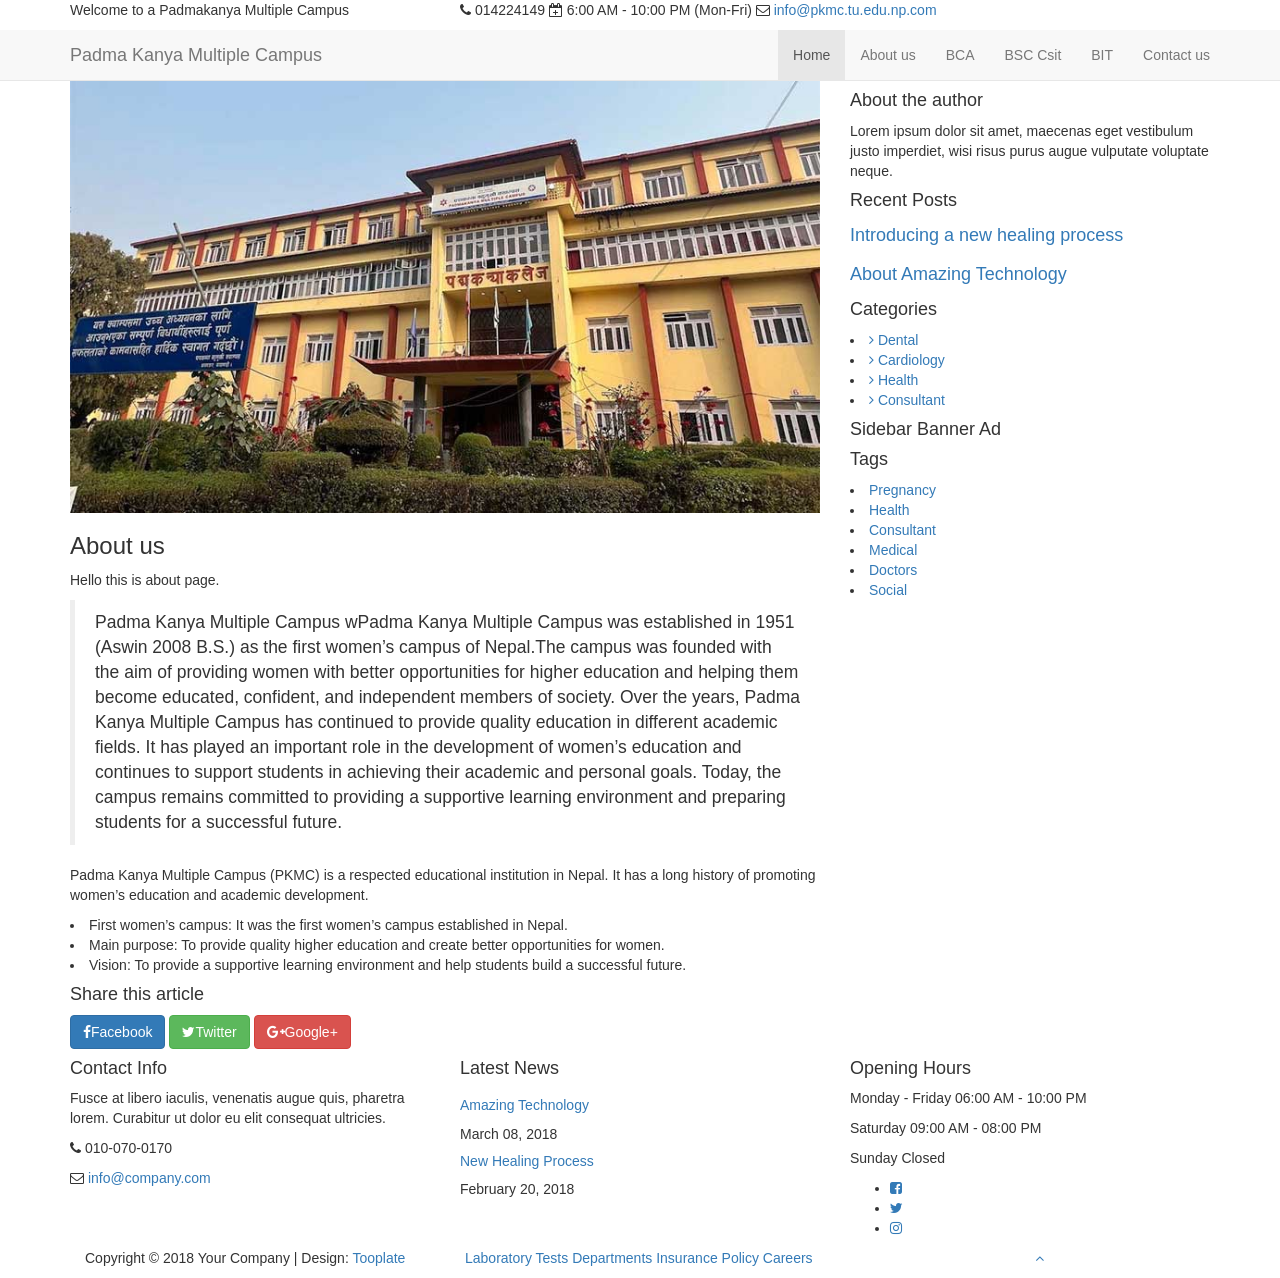
==== about.html @ a8a4cff5 "file add" ====
<!DOCTYPE html>
<html lang="en">
<head>

     <title>Padmakanya Multiple Campus</title>
<!--

Template 2098 Health

http://www.tooplate.com/view/2098-health

-->
     <meta charset="UTF-8">
     <meta http-equiv="X-UA-Compatible" content="IE=Edge">
     <meta name="description" content="">
     <meta name="keywords" content="">
     <meta name="author" content="Tooplate">
     <meta name="viewport" content="width=device-width, initial-scale=1, maximum-scale=1">

     <link rel="stylesheet" href="css/bootstrap.min.css">
     <link rel="stylesheet" href="css/magnific-popup.css">

     <link rel="stylesheet" href="css/font-awesome.min.css">
     <link rel="stylesheet" href="css/animate.css">

     <link rel="stylesheet" href="css/owl.carousel.css">
     <link rel="stylesheet" href="css/owl.theme.default.min.css">

     <!-- MAIN CSS -->
     <link rel="stylesheet" href="css/tooplate-style.css">

</head>
<body id="top" data-spy="scroll" data-target=".navbar-collapse" data-offset="50">

     <!-- PRE LOADER -->
     <section class="preloader">
          <div class="spinner">

               <span class="spinner-rotate"></span>
               
          </div>
     </section>


     <!-- HEADER -->
     <header>
          <div class="container">
               <div class="row">

                    <div class="col-md-4 col-sm-3">
                         <p>Welcome to a Padmakanya Multiple Campus</p>
                    </div>
                         
                    <div class="col-md-8 col-sm-9 text-align-right">
                         <span class="phone-icon"><i class="fa fa-phone"></i> 014224149</span>
                         <span class="date-icon"><i class="fa fa-calendar-plus-o"></i> 6:00 AM - 10:00 PM (Mon-Fri)</span>
                         <span class="email-icon"><i class="fa fa-envelope-o"></i> <a href="#">info@pkmc.tu.edu.np.com</a></span>
                    </div>

               </div>
          </div>
     </header>


     <!-- MENU -->
     <section class="navbar navbar-default navbar-static-top" role="navigation">
          <div class="container">

               <div class="navbar-header">
                    <button class="navbar-toggle" data-toggle="collapse" data-target=".navbar-collapse">
                         <span class="icon icon-bar"></span>
                         <span class="icon icon-bar"></span>
                         <span class="icon icon-bar"></span>
                    </button>

                    <!-- lOGO TEXT HERE -->
                    <a href="index.html" class="navbar-brand"><i class="."></i>Padma Kanya Multiple Campus</a>
               </div>

               <!-- MENU LINKS -->
               <div class="collapse navbar-collapse">
                   <ul class="nav navbar-nav navbar-right">
                         <li><a href="#top" class="smoothScroll">Home</a></li>
                         <li><a href="about.html" class="smoothScroll">About us</a></li>
                         <li><a href="bca.html" class="smoothScroll">BCA</a></li>
			<li><a href="bsc-csit.html" class="smoothScroll">BSC Csit</a></li>
                         <li><a href="bit.html" class="smoothScroll">BIT</a></li>
                         <li><a href="#google-map" class="smoothScroll">Contact us</a></li>
                        
                    </ul>

               </div>

          </div>
     </section>


     <!-- NEWS DETAIL -->
     <section id="news-detail" data-stellar-background-ratio="0.5">
          <div class="container">
               <div class="row">

                    <div class="col-md-8 col-sm-7">
                         <!-- NEWS THUMB -->
                         <div class="news-detail-thumb">
                              <div class="news-image">
                                   <img src="images/college-image 1.jpg" class="img-responsive" alt="CollegeImage">
                              </div>
                              <h3>About us</h3>
                              <p>Hello this is about page.</p>
                              <blockquote>Padma Kanya Multiple Campus wPadma Kanya Multiple Campus was established in 1951 (Aswin 2008 B.S.) as the first women’s campus of Nepal.The campus was founded with the aim of providing women with better opportunities for higher education and helping them become educated, confident, and independent members of society. Over the years, Padma Kanya Multiple Campus has continued to provide quality education in different academic fields. It has played an important role in the development of women’s education and continues to support students in achieving their academic and personal goals. Today, the campus remains committed to providing a supportive learning environment and preparing students for a successful future.</blockquote>
                                <p>Padma Kanya Multiple Campus (PKMC) is a respected educational institution in Nepal. It has a long history of promoting women’s education and academic development.
                          </p>         <li>First women’s campus: It was the first women’s campus established in Nepal.</li>
                                   <li>Main purpose: To provide quality higher education and create better opportunities for women.</li>
                                   <li>Vision: To provide a supportive learning environment and help students build a successful future.</li>
                              </ul>

                              <div class="news-social-share">
                                   <h4>Share this article</h4>
                                        <a href="#" class="btn btn-primary"><i class="fa fa-facebook"></i>Facebook</a>
                                        <a href="#" class="btn btn-success"><i class="fa fa-twitter"></i>Twitter</a>
                                        <a href="#" class="btn btn-danger"><i class="fa fa-google-plus"></i>Google+</a>
                              </div>
                         </div>
                    </div>


                    <div class="col-md-4 col-sm-5">
                         <div class="news-sidebar">
                              <div class="news-author">
                                   <h4>About the author</h4>
                                   <p>Lorem ipsum dolor sit amet, maecenas eget vestibulum justo imperdiet, wisi risus purus augue vulputate voluptate neque.</p>
                              </div>

                              <div class="recent-post">
                                   <h4>Recent Posts</h4>

                                        <div class="media">
                                             <div class="media-object pull-left">
                                                  <a href="#"><img src="images/news-image.jpg" class="img-responsive" alt=""></a>
                                             </div>
                                             <div class="media-body">
                                                  <h4 class="media-heading"><a href="#">Introducing a new healing process</a></h4>
                                             </div>
                                        </div>

                                        <div class="media">
                                             <div class="media-object pull-left">
                                                  <a href="#"><img src="images/news-image.jpg" class="img-responsive" alt=""></a>
                                             </div>
                                             <div class="media-body">
                                                  <h4 class="media-heading"><a href="#">About Amazing Technology</a></h4>
                                             </div>
                                        </div>
                              </div>

                              <div class="news-categories">
                                   <h4>Categories</h4>
                                        <li><a href="#"><i class="fa fa-angle-right"></i> Dental</a></li>
                                        <li><a href="#"><i class="fa fa-angle-right"></i> Cardiology</a></li>
                                        <li><a href="#"><i class="fa fa-angle-right"></i> Health</a></li>
                                        <li><a href="#"><i class="fa fa-angle-right"></i> Consultant</a></li>
                              </div>

                              <div class="news-ads sidebar-ads">
                                   <h4>Sidebar Banner Ad</h4>
                              </div>

                              <div class="news-tags">
                                   <h4>Tags</h4>
                                        <li><a href="#">Pregnancy</a></li>
                                        <li><a href="#">Health</a></li>
                                        <li><a href="#">Consultant</a></li>
                                        <li><a href="#">Medical</a></li>
                                        <li><a href="#">Doctors</a></li>
                                        <li><a href="#">Social</a></li>
                              </div>
                         </div>
                    </div>
                    
               </div>
          </div>
     </section>
         


     <!-- FOOTER -->
     <footer data-stellar-background-ratio="5">
          <div class="container">
               <div class="row">

                    <div class="col-md-4 col-sm-4">
                         <div class="footer-thumb"> 
                              <h4 class="wow fadeInUp" data-wow-delay="0.4s">Contact Info</h4>
                              <p>Fusce at libero iaculis, venenatis augue quis, pharetra lorem. Curabitur ut dolor eu elit consequat ultricies.</p>

                              <div class="contact-info">
                                   <p><i class="fa fa-phone"></i> 010-070-0170</p>
                                   <p><i class="fa fa-envelope-o"></i> <a href="#">info@company.com</a></p>
                              </div>
                         </div>
                    </div>

                    <div class="col-md-4 col-sm-4"> 
                         <div class="footer-thumb"> 
                              <h4 class="wow fadeInUp" data-wow-delay="0.4s">Latest News</h4>
                              <div class="latest-stories">
                                   <div class="stories-image">
                                        <a href="#"><img src="images/news-image.jpg" class="img-responsive" alt=""></a>
                                   </div>
                                   <div class="stories-info">
                                        <a href="#"><h5>Amazing Technology</h5></a>
                                        <span>March 08, 2018</span>
                                   </div>
                              </div>

                              <div class="latest-stories">
                                   <div class="stories-image">
                                        <a href="#"><img src="images/news-image.jpg" class="img-responsive" alt=""></a>
                                   </div>
                                   <div class="stories-info">
                                        <a href="#"><h5>New Healing Process</h5></a>
                                        <span>February 20, 2018</span>
                                   </div>
                              </div>
                         </div>
                    </div>

                    <div class="col-md-4 col-sm-4"> 
                         <div class="footer-thumb">
                              <div class="opening-hours">
                                   <h4 class="wow fadeInUp" data-wow-delay="0.4s">Opening Hours</h4>
                                   <p>Monday - Friday <span>06:00 AM - 10:00 PM</span></p>
                                   <p>Saturday <span>09:00 AM - 08:00 PM</span></p>
                                   <p>Sunday <span>Closed</span></p>
                              </div> 

                              <ul class="social-icon">
                                   <li><a href="#" class="fa fa-facebook-square" attr="facebook icon"></a></li>
                                   <li><a href="#" class="fa fa-twitter"></a></li>
                                   <li><a href="#" class="fa fa-instagram"></a></li>
                              </ul>
                         </div>
                    </div>

                    <div class="col-md-12 col-sm-12 border-top">
                         <div class="col-md-4 col-sm-6">
                              <div class="copyright-text"> 
                                   <p>Copyright &copy; 2018 Your Company 
                                   
                                   | Design: <a rel="nofollow" href="https://www.facebook.com/tooplate" target="_parent">Tooplate</a></p>
                              </div>
                         </div>
                         <div class="col-md-6 col-sm-6">
                              <div class="footer-link"> 
                                   <a href="#">Laboratory Tests</a>
                                   <a href="#">Departments</a>
                                   <a href="#">Insurance Policy</a>
                                   <a href="#">Careers</a>
                              </div>
                         </div>
                         <div class="col-md-2 col-sm-2 text-align-center">
                              <div class="angle-up-btn"> 
                                  <a href="#top" class="smoothScroll wow fadeInUp" data-wow-delay="1.2s"><i class="fa fa-angle-up"></i></a>
                              </div>
                         </div>   
                    </div>
                    
               </div>
          </div>
     </footer>


     <!-- SCRIPTS -->
     <script src="js/jquery.js"></script>
     <script src="js/bootstrap.min.js"></script>
     <script src="js/jquery.sticky.js"></script>
     <script src="js/jquery.stellar.min.js"></script>
     <script src="js/jquery.magnific-popup.min.js"></script>
     <script src="js/magnific-popup-options.js"></script>
     <script src="js/wow.min.js"></script>
     <script src="js/smoothscroll.js"></script>
     <script src="js/owl.carousel.min.js"></script>
     <script src="js/custom.js"></script>

</body>
</html>
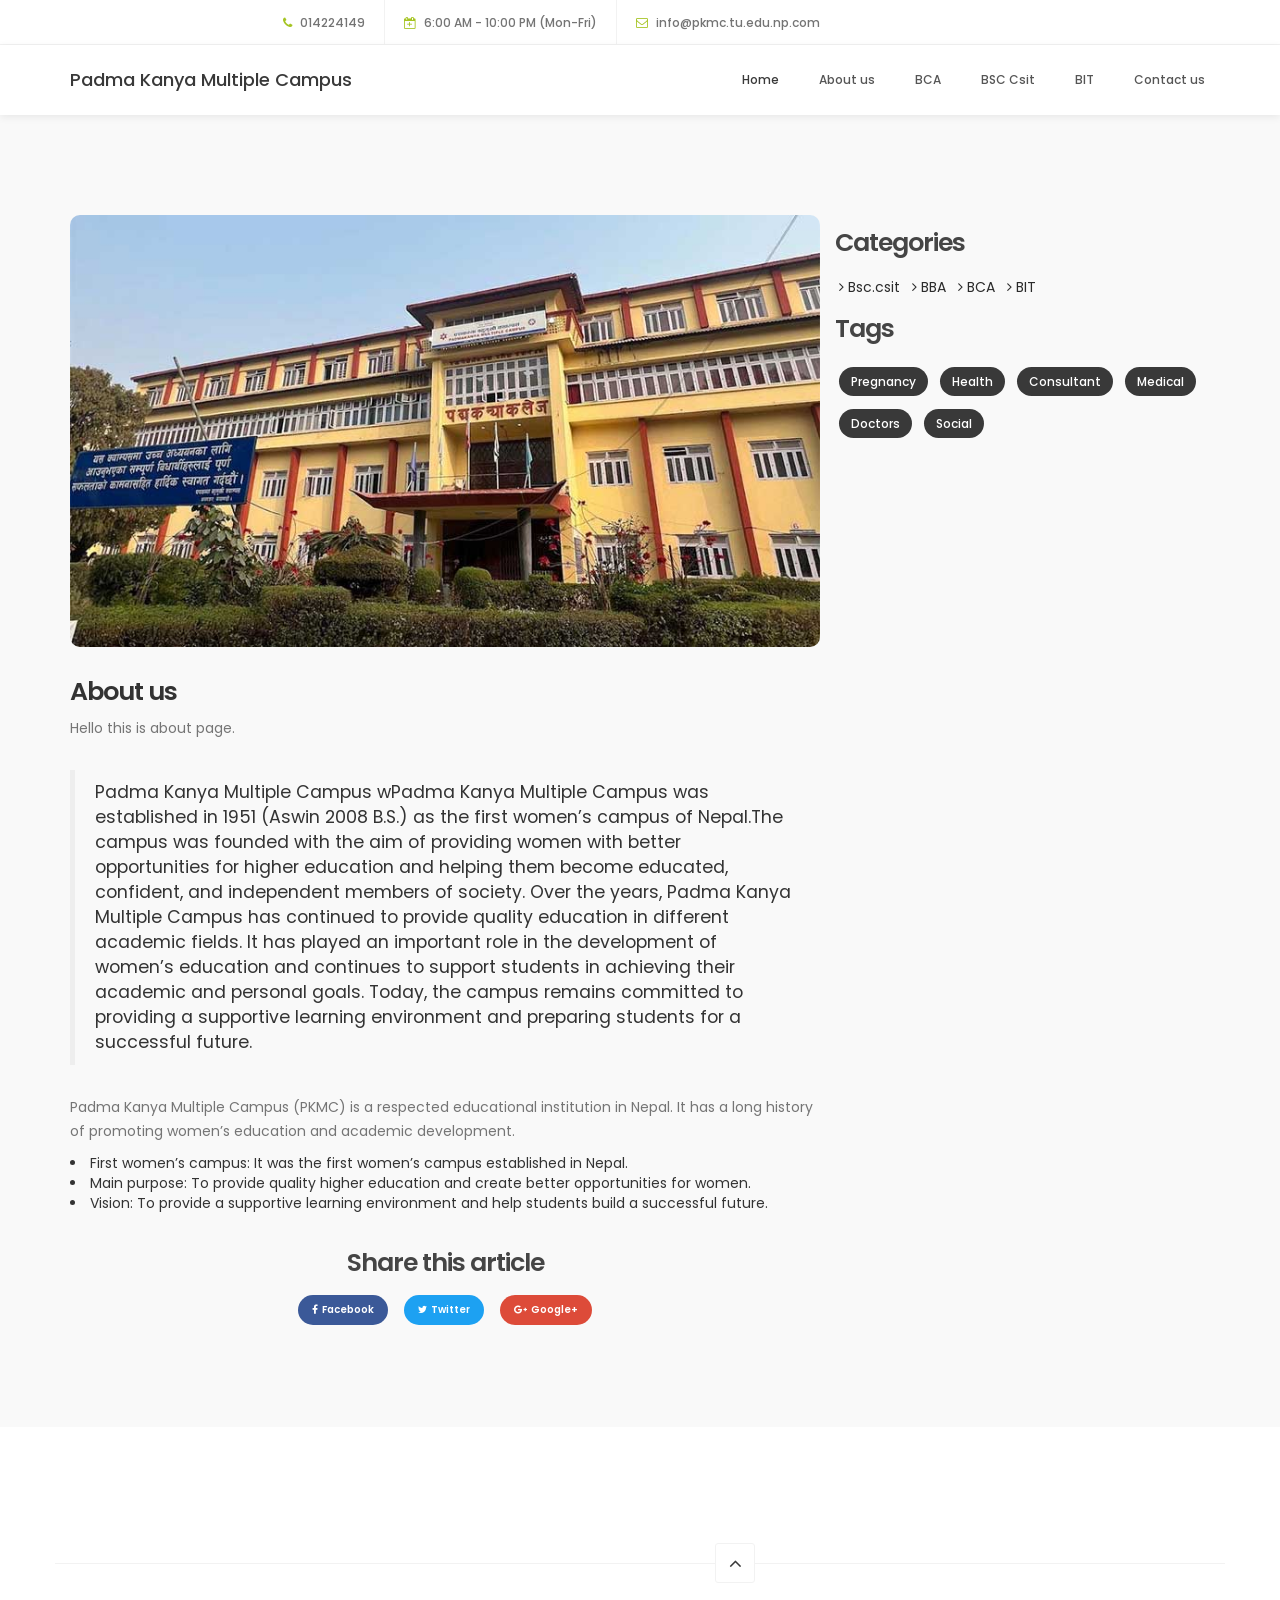
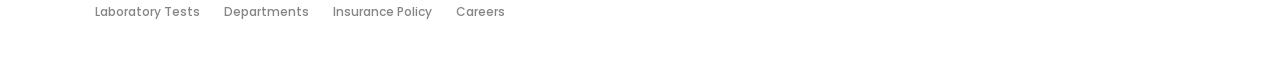
==== commit 93a68011: "Updated website" ====
--- a/about.html
+++ b/about.html
@@ -124,55 +124,23 @@
                          </div>
                     </div>
 
-
-                    <div class="col-md-4 col-sm-5">
-                         <div class="news-sidebar">
-                              <div class="news-author">
-                                   <h4>About the author</h4>
-                                   <p>Lorem ipsum dolor sit amet, maecenas eget vestibulum justo imperdiet, wisi risus purus augue vulputate voluptate neque.</p>
-                              </div>
-
-                              <div class="recent-post">
-                                   <h4>Recent Posts</h4>
-
-                                        <div class="media">
-                                             <div class="media-object pull-left">
-                                                  <a href="#"><img src="images/news-image.jpg" class="img-responsive" alt=""></a>
-                                             </div>
-                                             <div class="media-body">
-                                                  <h4 class="media-heading"><a href="#">Introducing a new healing process</a></h4>
-                                             </div>
-                                        </div>
-
-                                        <div class="media">
-                                             <div class="media-object pull-left">
-                                                  <a href="#"><img src="images/news-image.jpg" class="img-responsive" alt=""></a>
-                                             </div>
-                                             <div class="media-body">
-                                                  <h4 class="media-heading"><a href="#">About Amazing Technology</a></h4>
-                                             </div>
-                                        </div>
-                              </div>
-
                               <div class="news-categories">
                                    <h4>Categories</h4>
-                                        <li><a href="#"><i class="fa fa-angle-right"></i> Dental</a></li>
-                                        <li><a href="#"><i class="fa fa-angle-right"></i> Cardiology</a></li>
-                                        <li><a href="#"><i class="fa fa-angle-right"></i> Health</a></li>
-                                        <li><a href="#"><i class="fa fa-angle-right"></i> Consultant</a></li>
-                              </div>
-
-                              <div class="news-ads sidebar-ads">
-                                   <h4>Sidebar Banner Ad</h4>
-                              </div>
-
+                                        <li><a href="#"><i class="fa fa-angle-right"></i> Bsc.csit</a></li>
+                                        <li><a href="#"><i class="fa fa-angle-right"></i> BBA</a></li>
+                                        <li><a href="#"><i class="fa fa-angle-right"></i> BCA</a></li>
+                                        <li><a href="#"><i class="fa fa-angle-right"></i> BIT</a></li>
+                              </div>
+
+                             
                               <div class="news-tags">
                                    <h4>Tags</h4>
                                         <li><a href="#">Pregnancy</a></li>
                                         <li><a href="#">Health</a></li>
                                         <li><a href="#">Consultant</a></li>
                                         <li><a href="#">Medical</a></li>
-                                        <li><a href="#">Doctors</a></li>
+                                        <li><a href="#">Doctors</a
+                                             ></li>
                                         <li><a href="#">Social</a></li>
                               </div>
                          </div>
--- a/css/tooplate-style.css
+++ b/css/tooplate-style.css
@@ -0,0 +1,1133 @@
+/*
+
+Template 2098 Health
+
+http://www.tooplate.com/view/2098-health
+
+*/
+
+  @import url('https://fonts.googleapis.com/css?family=Poppins:400,500,600');
+
+  body {
+    background: #ffffff;
+    font-family: 'Poppins', sans-serif;
+    overflow-x: hidden;
+  }
+
+
+  /*---------------------------------------
+     TYPOGRAPHY              
+  -----------------------------------------*/
+
+  h1,h2,h3,h4,h5,h6 {
+    font-weight: 600;
+    line-height: inherit;
+  }
+
+  h1,h2,h3,h4 {
+    letter-spacing: -1px;
+  }
+
+  h5 {
+    font-weight: 500;
+  }
+
+  h1 {
+    color: #252525;
+    font-size: 5em;
+  }
+
+  h2 {
+    color: #272727;
+    font-size: 3em;
+    padding-bottom: 10px;
+  }
+
+  h3 {
+    font-size: 1.8em;
+    line-height: 1.2em;
+    margin-bottom: 0;
+  }
+
+  h4 {
+    color: #454545;
+    font-size: 1.8em;
+    padding-bottom: 2px;
+  }
+
+  h6 {
+    letter-spacing: 0;
+    font-weight: normal;
+  }
+
+  p {
+    color: #757575;
+    font-size: 14px;
+    font-weight: normal;
+    line-height: 24px;
+  }
+
+
+  /*---------------------------------------
+     GENERAL               
+  -----------------------------------------*/
+
+  html{
+    -webkit-font-smoothing: antialiased;
+  }
+
+  a {
+    color: #252525;
+    -webkit-transition: 0.5s;
+    transition: 0.5s;
+    text-decoration: none !important;
+  }
+
+  a:hover, a:active, a:focus {
+    color: #a5c422;
+    outline: none;
+  }
+
+  ::-webkit-scrollbar{
+    width: 8px;
+    height: 8px;
+  }
+
+  ::-webkit-scrollbar-thumb {
+    cursor: pointer;
+    background: #000000;
+  }
+
+  .section-title {
+    padding-bottom: 20px;
+  }
+
+  .section-title h2 {
+    margin-top: 0;
+  }
+
+  .section-btn {
+    background: #a5c422;
+    border: 0;
+    border-radius: 3px;
+    color: #ffffff;
+    font-size: inherit;
+    font-weight: 500;
+    padding: 14px 20px;
+    transition: transform 0.1s ease-in;
+    transform: translateX(0);
+  }
+
+  .section-btn:hover {
+    transform: translateY(-5px);
+  }
+
+  .text-align-right {
+    text-align: right;
+  }
+
+  .text-align-center {
+    text-align: center;
+  }
+
+  .border-top {
+    border-top: 1px solid #f2f2f2;
+    margin-top: 4em;
+    padding-top: 2.5em;
+  }
+
+  .btn-gray {
+    background: #393939;
+  }
+
+  .btn-blue {
+    background: #4267b2;
+  }
+
+  .news-thumb {
+    background: #ffffff;
+    border-radius: 10px;
+  }
+  .news-thumb img {
+    border-radius: 10px 10px 0 0;
+  }
+
+  .news-info {
+    padding: 30px;
+    text-align: left;
+  }
+  .news-info span {
+    display: block;
+    letter-spacing: 0.5px;
+  }
+  .news-info h3 {
+    margin-top: 10px;
+    margin-bottom: 10px;
+  }
+
+  .author {
+    border-top: 1px solid #f0f0f0;
+    padding-top: 1.5em;
+    margin-top: 2em;
+  }
+  .author img,
+  .author .author-info {
+    display: inline-block;
+    vertical-align: top;
+  }
+  .author-info h5 {
+    margin-bottom: 0;
+  }
+  .author img {
+    border-radius: 100%;
+    width: 50px;
+    height: 50px;
+    margin-right: 10px;
+  }
+
+
+  #about, #team, #news,
+  #news-detail {
+    position: relative;
+    padding-top: 100px;
+    padding-bottom: 100px;
+  }
+
+  #news, #service {
+    text-align: center;
+  }
+
+  #google-map {
+    line-height: 0;
+    margin: 0;
+    padding: 0;
+  }
+
+
+  /*---------------------------------------
+       PRE LOADER              
+  -----------------------------------------*/
+
+  .preloader {
+    position: fixed;
+    top: 0;
+    left: 0;
+    width: 100%;
+    height: 100%;
+    z-index: 99999;
+    display: flex;
+    flex-flow: row nowrap;
+    justify-content: center;
+    align-items: center;
+    background: none repeat scroll 0 0 #ffffff;
+  }
+
+  .spinner {
+    border: 1px solid transparent;
+    border-radius: 3px;
+    position: relative;
+  }
+
+  .spinner:before {
+    content: '';
+    box-sizing: border-box;
+    position: absolute;
+    top: 50%;
+    left: 50%;
+    width: 45px;
+    height: 45px;
+    margin-top: -10px;
+    margin-left: -10px;
+    border-radius: 50%;
+    border: 1px solid #575757;
+    border-top-color: #ffffff;
+    animation: spinner .9s linear infinite;
+  }
+
+  @-webkit-@keyframes spinner {
+    to {transform: rotate(360deg);}
+  }
+
+  @keyframes spinner {
+    to {transform: rotate(360deg);}
+  }
+
+
+
+  /*---------------------------------------
+      MENU              
+  -----------------------------------------*/
+
+  header {
+    background: #ffffff;
+    border-bottom: 1px solid #f2f2f2;
+    display: flex;
+    height: 45px;
+  }
+
+  header .col-md-8 {
+    padding-right: 0;
+  }
+
+  header p,
+  header span {
+    font-size: 12px;
+    line-height: 24px;
+    padding-top: 12px;
+  }
+
+  header a,
+  header span {
+    color: #747474;
+  }
+
+  header span {
+    font-weight: 500;
+    display: inline-block;
+    padding: 11px 15px;
+  }
+
+  header span.date-icon {
+    border-left: 1px solid #f2f2f2;
+    border-right: 1px solid #f2f2f2;
+    padding-right: 19px;
+    padding-left: 19px;
+  }
+
+  header span i {
+    color: #a5c422;
+    margin-right: 5px;
+  }
+
+
+
+  /*---------------------------------------
+      MENU              
+  -----------------------------------------*/
+
+  .navbar-default {
+    background: #ffffff;
+    box-shadow: 0 2px 8px rgba(0,0,0,.075);
+    border: none;
+    margin-bottom: 0;
+    padding: 10px;
+  }
+
+  .navbar-default .navbar-brand {
+    color: #393939;
+    font-weight: 500;
+  }
+
+  .navbar-default .navbar-brand .fa {
+    color: #a5c422;
+  }
+
+  .navbar-default .navbar-nav li.appointment-btn {
+    margin: 3px 0 0 20px;
+  }
+
+  .navbar-default .navbar-nav li.appointment-btn a {
+    background: #a5c422;
+    border-radius: 3px;
+    color: #ffffff;
+    font-weight: 600;
+    padding-top: 12px;
+    padding-bottom: 12px;
+  }
+
+  .navbar-default .navbar-nav li.appointment-btn a:hover {
+    background: #4267b2;
+    color: #ffffff !important;
+  }
+
+  .navbar-default .navbar-nav li a {
+    color: #555555;
+    font-size: 12px;
+    font-weight: 500;
+    padding-right: 20px;
+    padding-left: 20px;
+    -webkit-transition: all ease-in-out 0.4s;
+    transition: all ease-in-out 0.4s;
+  }
+
+  .navbar-default .navbar-nav > li a:hover {
+    color: #393939 !important;
+  }
+
+  .navbar-default .navbar-nav > li > a:hover,
+  .navbar-default .navbar-nav > li > a:focus {
+    color: #555555;
+    background-color: transparent;
+  }
+
+  .navbar-default .navbar-nav > .active > a,
+  .navbar-default .navbar-nav > .active > a:hover,
+  .navbar-default .navbar-nav > .active > a:focus {
+    color: #393939;
+    background-color: transparent;
+  }
+
+  .navbar-default .navbar-toggle {
+    border: none;
+    padding-top: 10px;
+  }
+
+  .navbar-default .navbar-toggle .icon-bar {
+    background: #393939;
+    border-color: transparent;
+  }
+
+  .navbar-default .navbar-toggle:hover,
+  .navbar-default .navbar-toggle:focus { 
+    background-color: transparent;
+  }
+
+
+
+  /*---------------------------------------
+      HOME              
+  -----------------------------------------*/
+
+  #home h1 {
+    color: #ffffff;
+    padding-bottom: 10px;
+    margin-top: 0;
+  }
+
+  #home h3 {
+    color: #ffffff;
+    font-size: 14px;
+    font-weight: normal;
+    line-height: inherit;
+    letter-spacing: 3px;
+    text-transform: uppercase;
+    margin: 0;
+  }
+
+  .slider .container {
+    width: 100%;
+  }
+
+  .slider .owl-dots {
+      position: absolute;
+      top: 575px;
+      width: 100%;
+      justify-content: center;
+  }
+
+  .owl-theme .owl-dots .owl-dot span {
+    width: 8px;
+    height: 8px;
+    margin: 5px 7px;
+    border: 2px solid #d9d9d9;
+    background: transparent;
+    display: block;
+    -webkit-backface-visibility: visible;
+    transition: opacity 200ms ease;
+    border-radius: 30px;
+  }
+
+  .owl-theme .owl-dots .owl-dot.active span, .owl-theme .owl-dots .owl-dot:hover span {
+    background-color: #ffffff;
+    border-color: transparent;
+  }
+
+  .slider .caption {
+    display: flex;
+    justify-content: center;
+    flex-direction: column;
+    text-align: center;
+    background-color: rgba(20,20,20,0.2);
+    height: 100%;
+    color: #fff;
+    cursor: e-resize;
+  }
+
+  .slider .item {
+    background-position: inherit;
+    background-repeat: no-repeat;
+    background-attachment: local;
+    background-size: cover;
+    height: 650px;
+  }
+
+  .slider .item-first {
+    background-image: url(../images/slider1.jpg);
+  }
+
+  .slider .item-second {
+    background-image: url(../images/slider2.jpg);
+  }
+
+  .slider .item-third {
+    background-image: url(../images/slider3.jpg);
+  }
+
+
+  /*---------------------------------------
+      ABOUT              
+  -----------------------------------------*/
+
+  #about {
+    background: url('../images/about-bg.jpg') no-repeat top center;
+    background-size: cover;
+    padding-top: 150px;
+    padding-bottom: 150px;
+  }
+.col-md-4, 
+.sidebar, 
+aside { 
+    display: none !important;
+}
+  .profile img,
+  .profile figcaption {
+    display: inline-block;
+    vertical-align: top;
+    margin-top: 1em;
+  }
+  .profile img {
+    border-radius: 100%;
+    width: 65px;
+    height: 65px;
+    margin-right: 1em;
+  }
+  .profile figcaption h3 {
+    margin-top: 0;
+  }
+
+  #about h6 {
+    color: #858585;
+    margin: 0;
+  }
+/* Show the dropdown list on mouse hover */
+@media (min-width: 768px) {
+    .custom-dropdown:hover .dropdown-menu {
+        display: block;
+        margin-top: 0; /* Prevents spacing gap between link and menu */
+    }
+}
+
+/* Optional styling to match your blue theme */
+.custom-dropdown .dropdown-menu {
+    background-color: #f8fafc;
+    color: #2b6cb0f;
+    border: none;
+    border-radius: 0;
+    padding: 0;
+    min-width: 250px;
+}
+
+.custom-dropdown .dropdown-menu > li > a {
+    padding: 12px 18px;
+    color: #f8fafc;
+    color: #2b6cb0;
+    border-bottom: 1px solid #d8e2e2;
+}
+
+/* First item with coral background */
+.custom-dropdown .dropdown-menu > li.highlight-item > a {
+    background-color: #f8fafc!important;
+    color: #2b6cb0 !important;
+}
+
+/* Hover background for remaining sub-items */
+.custom-dropdown .dropdown-menu > li > a:hover {
+    background-color: #2b6cb0;
+}
+
+
+  /*---------------------------------------
+      TEAM MEMBERS              
+  -----------------------------------------*/
+
+  .team-thumb {
+    background: linear-gradient(135deg, #ffffff 0%, #f5f9ff 100%);
+    border-radius: 12px;
+    position: relative;
+    overflow: hidden;
+    cursor: pointer;
+    border: 1px solid #dfeaf5;
+    box-shadow: 0 8px 22px rgba(0,0,0,0.06);
+    min-height: 220px;
+    display: flex;
+    align-items: center;
+    margin-bottom: 20px;
+    transition: transform 0.35s ease, box-shadow 0.35s ease, border-color 0.35s ease;
+  }
+
+  .team-thumb:hover {
+    transform: translateY(-5px);
+    box-shadow: 0 14px 28px rgba(45, 97, 180, 0.18);
+    border-color: #a5c422;
+  }
+
+  .team-info {
+    padding: 30px;
+    width: 100%;
+    transition: background 0.35s ease, color 0.35s ease;
+  }
+
+  .team-info h3 {
+    margin-top: 0;
+    margin-bottom: 10px;
+    color: #2c2c2c;
+    transition: color 0.35s ease;
+  }
+
+  .team-info p {
+    margin-bottom: 0;
+    color: #6b6b6b;
+    line-height: 1.7;
+    transition: color 0.35s ease;
+  }
+
+  .team-thumb:hover .team-info {
+    background: linear-gradient(135deg, #a5c422 0%, #7aa60d 100%);
+  }
+
+  .team-thumb:hover .team-info h3,
+  .team-thumb:hover .team-info p {
+    color: #ffffff;
+  }
+
+  .team-contact-info {
+    border-top: 1px solid #e9e9e9;
+    padding-top: 1.2em;
+    margin-top: 1.5em;
+  }
+
+  .team-contact-info .fa {
+    margin-right: 5px;
+    display: inline-block;
+  }
+
+  .team-contact-info p {
+    margin-bottom: 2px;
+  }
+
+  .team-contact-info a {
+    color: #757575;
+  }
+
+  .team-thumb .social-icon li {
+    font-weight: 500;
+  }
+
+  .team-thumb .social-icon li a {
+    background: #ffffff;
+    border-radius: 100%;
+    font-size: 20px;
+    width: 50px;
+    height: 50px;
+    line-height: 50px;
+    margin: 0 2px 0 2px;
+  }
+
+  .team-thumb .social-icon {
+    opacity: 0;
+    transform: translateY(100%);
+    transition: 0.5s 0.2s;
+    text-align: center;
+    position: relative;
+    top: 0;
+  }
+
+  .team-thumb:hover .social-icon {
+    opacity: 1;
+    transition-delay: 0.3s;
+    transform: translateY(0px);
+    top: -22em;
+  }
+
+
+
+  /*---------------------------------------
+     SERVICE              
+  -----------------------------------------*/
+
+  #service {
+    background: #a5c422;
+  }
+
+  #service h2,
+  #service h4 {
+    color: #ffffff;
+  }
+
+  #service p {
+    color: #d9d9d9;
+  }
+
+  #service .service-thumb {
+    padding: 0 22px;
+  }
+
+  #service .fa {
+    font-size: 50px;
+    margin-bottom: 10px;
+    background: #ffffff;
+    color: #a5c422;
+    width: 120px;
+    height: 120px;
+    line-height: 120px;
+    border-radius: 100%;
+  }
+
+
+  /*---------------------------------------
+      NEWS             
+  -----------------------------------------*/
+
+  #news, #news-detail {
+    background: #f9f9f9;
+  }
+
+  #news-detail blockquote {
+    margin: 30px 0;
+  }
+
+  .news-detail-thumb .news-image img {
+    border-radius: 10px;
+  }
+
+  .news-detail-thumb h3 {
+    margin-bottom: 8px;
+  }
+
+  .news-image {
+    margin-bottom: 30px;
+    position: relative;
+  }
+
+  .news-image img {
+    width: 100%;
+  }
+
+  .news-detail-thumb ul {
+    margin: 32px 12px 22px 0px;
+  }
+
+  .news-detail-thumb ul li {
+    list-style: circle;
+    font-weight: normal;
+    padding: 6px 12px 6px 0px;
+  }
+
+  .news-sidebar {
+    margin-top: 16px;
+  }
+
+  .news-social-share {
+    text-align: center;
+    padding-top: 22px;
+  }
+
+  .news-social-share .btn {
+    border-radius: 100px;
+    border: none;
+    font-size: 10px;
+    font-weight: 600;
+    margin: 2px 6px;
+    padding: 8px 14px;
+  }
+
+  .news-social-share .btn-primary {
+    background: #3b5998;
+  }
+
+  .news-social-share .btn-success {
+    background: #1da1f2;
+  }
+
+  .news-social-share .btn-danger {
+    background: #dd4b39;
+  }
+
+  .news-social-share a .fa {
+    padding-right: 4px;
+  }
+
+  .recent-post {
+    padding-top: 2px;
+    padding-bottom: 18px;
+  }
+
+  .recent-post .media img {
+    border-radius: 100%;
+    width: 80px;
+    height: 80px;
+    margin-right: 5px;
+  }
+
+  .recent-post .media-heading {
+    font-size: 16px;
+    font-weight: 500;
+    line-height: inherit;
+    margin-top: 5px;
+  }
+
+  .news-categories {
+    margin-top: 8px;
+  }
+
+  .news-categories li a {
+    color: #2b2b2b;
+  }
+
+  .news-ads {
+    background: #ffffff;
+    border-right: 4px solid #2b2b2b;
+    padding: 42px;
+    text-align: center;
+    margin: 26px 0 26px 0;
+  }
+
+  .news-ads.sidebar-ads {
+    border-left: 4px solid #2b2b2b;
+    border-right: 0px;
+  }
+
+  .news-ads h4 {
+    font-size: 18px;
+  }
+
+  .news-tags h4 {
+    padding-bottom: 6px;
+  }
+
+  .news-categories li,
+  .news-tags li {
+    list-style: none;
+    display: inline-block;
+    margin: 4px;
+  }
+
+  .news-tags li a {
+    background: #393939;
+    border-radius: 50px;
+    color: #ffffff;
+    display: inline-block;
+    font-size: 12px;
+    font-weight: 500;
+    text-decoration: none;
+    float: left;
+    min-width: 30px;
+    padding: 6px 12px;
+    -webkit-transition: all ease-in-out 0.4s;
+    transition: all ease-in-out 0.4s;
+  }
+
+  .news-tags li a:hover {
+    background: #4267b2;
+  }
+
+
+
+  /*---------------------------------------
+      APPOINTMENT             
+  -----------------------------------------*/
+
+  #appointment {
+    padding-top: 100px;
+  }
+
+  #appointment label {
+    color: #393939;
+    font-weight: 500;
+  }
+
+  #appointment .form-control {
+    background: #f9f9f9;
+    border: none;
+    border-radius: 3px;
+    box-shadow: none;
+    font-size: 14px;
+    font-weight: normal;
+    margin-bottom: 15px;
+    transition: all ease-in-out 0.4s;
+  }
+
+  #appointment input,
+  #appointment select {
+    height: 45px;
+  }
+
+  #appointment button#cf-submit {
+    background: #a5c422;
+    color: #ffffff;
+    font-weight: 600;
+    height: 55px;
+  }
+
+  #appointment button#cf-submit:hover {
+    background: #393939;
+    color: #ffffff;
+  }
+
+
+  /*---------------------------------------
+     FOOTER              
+  -----------------------------------------*/
+
+  footer {
+    padding-top: 80px;
+    padding-bottom: 40px;
+  }
+
+  footer h4 {
+    padding-bottom: 5px;
+  }
+
+  footer a {
+    color: #757575;
+  }
+
+  footer a:hover {
+    color: #4267b2;
+  }
+
+  .contact-info {
+    padding-top: 10px;
+  }
+
+  .contact-info .fa {
+    background: #393939;
+    border-radius: 100%;
+    color: #ffffff;
+    font-size: 15px;
+    width: 35px;
+    height: 35px;
+    line-height: 35px;
+    text-align: center;
+    margin-right: 5px;
+    margin-bottom: 2px;
+  }
+
+  .latest-stories {
+    margin-bottom: 20px;
+  }
+
+  .stories-image,
+  .stories-info {
+    display: inline-block;
+    vertical-align: top;
+  }
+
+  .stories-image img {
+    border-radius: 100%;
+    width: 65px;
+    height: 65px;
+  }
+
+  .stories-info {
+    margin-left: 15px;
+  }
+
+  .stories-info h5 {
+    margin-bottom: 2px;
+  }
+
+  .stories-info span {
+    color: #858585;
+    font-size: 12px;
+  }
+
+  .opening-hours p {
+    line-height: 18px;
+  }
+
+  .opening-hours span {
+    font-weight: 500;
+    display: inline-block;
+    padding-left: 10px;
+  }
+
+  .copyright-text p,
+  .footer-link a {
+    color: #858585;
+    font-size: 12px;
+    font-weight: 500;
+  }
+
+  .footer-link a {
+    font-size: 12px;
+    display: inline-block;
+    padding: 0 10px;
+    margin-top: 4px;
+  }
+
+  .angle-up-btn {
+    position: relative;
+    bottom: 4em;
+    display: block;
+  }
+
+  .angle-up-btn a {
+    background: #ffffff;
+    border: 1px solid #f2f2f2;
+    border-radius: 3px;
+    font-size: 20px;
+    color: #393939;
+    display: inline-block;
+    text-align: center;
+    width: 40px;
+    height: 40px;
+    line-height: 38px;
+    transition: transform 0.1s ease-in;
+    transform: translateX(0);
+  }
+
+  .angle-up-btn a:hover {
+    background: #4267b2;
+    color: #ffffff;
+    transform: translateY(-5px);
+  }
+
+
+  /*---------------------------------------
+     SOCIAL ICON              
+  -----------------------------------------*/
+
+  .social-icon {
+    position: relative;
+    padding: 0;
+    margin: 0;
+  }
+
+  .social-icon li {
+    display: inline-block;
+    list-style: none;
+  }
+
+  .social-icon li a {
+    border-radius: 100px;
+    color: #464646;
+    font-size: 15px;
+    width: 35px;
+    height: 35px;
+    line-height: 35px;
+    text-decoration: none;
+    text-align: center;
+    transition: all 0.4s ease-in-out;
+    position: relative;
+  }
+
+  .social-icon li a:hover {
+    background: #4267b2;
+    color: #ffffff;
+  }
+
+
+  /*---------------------------------------
+     RESPONSIVE STYLES              
+  -----------------------------------------*/
+
+  @media only screen and (max-width: 1200px) {
+    h1 {
+      font-size: 4em;
+    }
+    h2 {
+      font-size: 2.5em;
+    }
+    h3 {
+      font-size: 1.5em;
+    }
+
+    header {
+      height: inherit;
+    }
+    header span.date-icon {
+      border: 0;
+      padding-right: 0;
+      padding-left: 0;
+    }
+    header span.email-icon {
+      padding-top: 0;
+    }
+
+    .navbar-default .navbar-nav li a {
+      padding-right: 15px;
+      padding-left: 15px;
+    }
+  }
+
+  @media only screen and (max-width: 992px) {
+    .slider .item {
+      background-position: center;
+    }
+
+    header {
+      padding-bottom: 10px;
+    }
+    header .text-align-right {
+      text-align: left;
+    }
+    header span {
+      padding-top: 0;
+      padding-left: 0;
+      padding-bottom: 0;
+    }
+  }
+
+  @media only screen and (max-width: 767px) {
+    .navbar-default .navbar-collapse, .navbar-default .navbar-form {
+      border-color: transparent;
+    }
+    .navbar-default .navbar-nav li.appointment-btn {
+      margin-left: 15px;
+    }
+    .navbar-default .navbar-nav li a {
+      display: inline-block;
+      padding-top: 8px;
+      padding-bottom: 8px;
+    }
+
+    .news-sidebar {
+      margin-top: 2em;
+    }
+
+    #appointment-form {
+      padding-top: 4em;
+      padding-bottom: 4em;
+    }
+
+    footer {
+      padding-top: 60px;
+      padding-bottom: 0;
+    }
+    .footer-thumb {
+      padding-bottom: 10px;
+    }
+
+    .border-top {
+      text-align: center;
+    }
+
+    .copyright-text {
+      margin-top: 10px;
+    }
+
+    .angle-up-btn {
+      bottom: 10em;
+    }
+  }
+
+  @media only screen and (max-width: 639px) {
+    h1 {
+      font-size: 3em;
+      line-height: 1.2em;
+    }
+    h2 {
+      font-size: 2.1em;
+    }
+    h4 {
+      font-size: 1.4em;
+    }
+
+    #home h3 {
+      font-size: 11px;
+      letter-spacing: 1px;
+    }
+
+  }
+
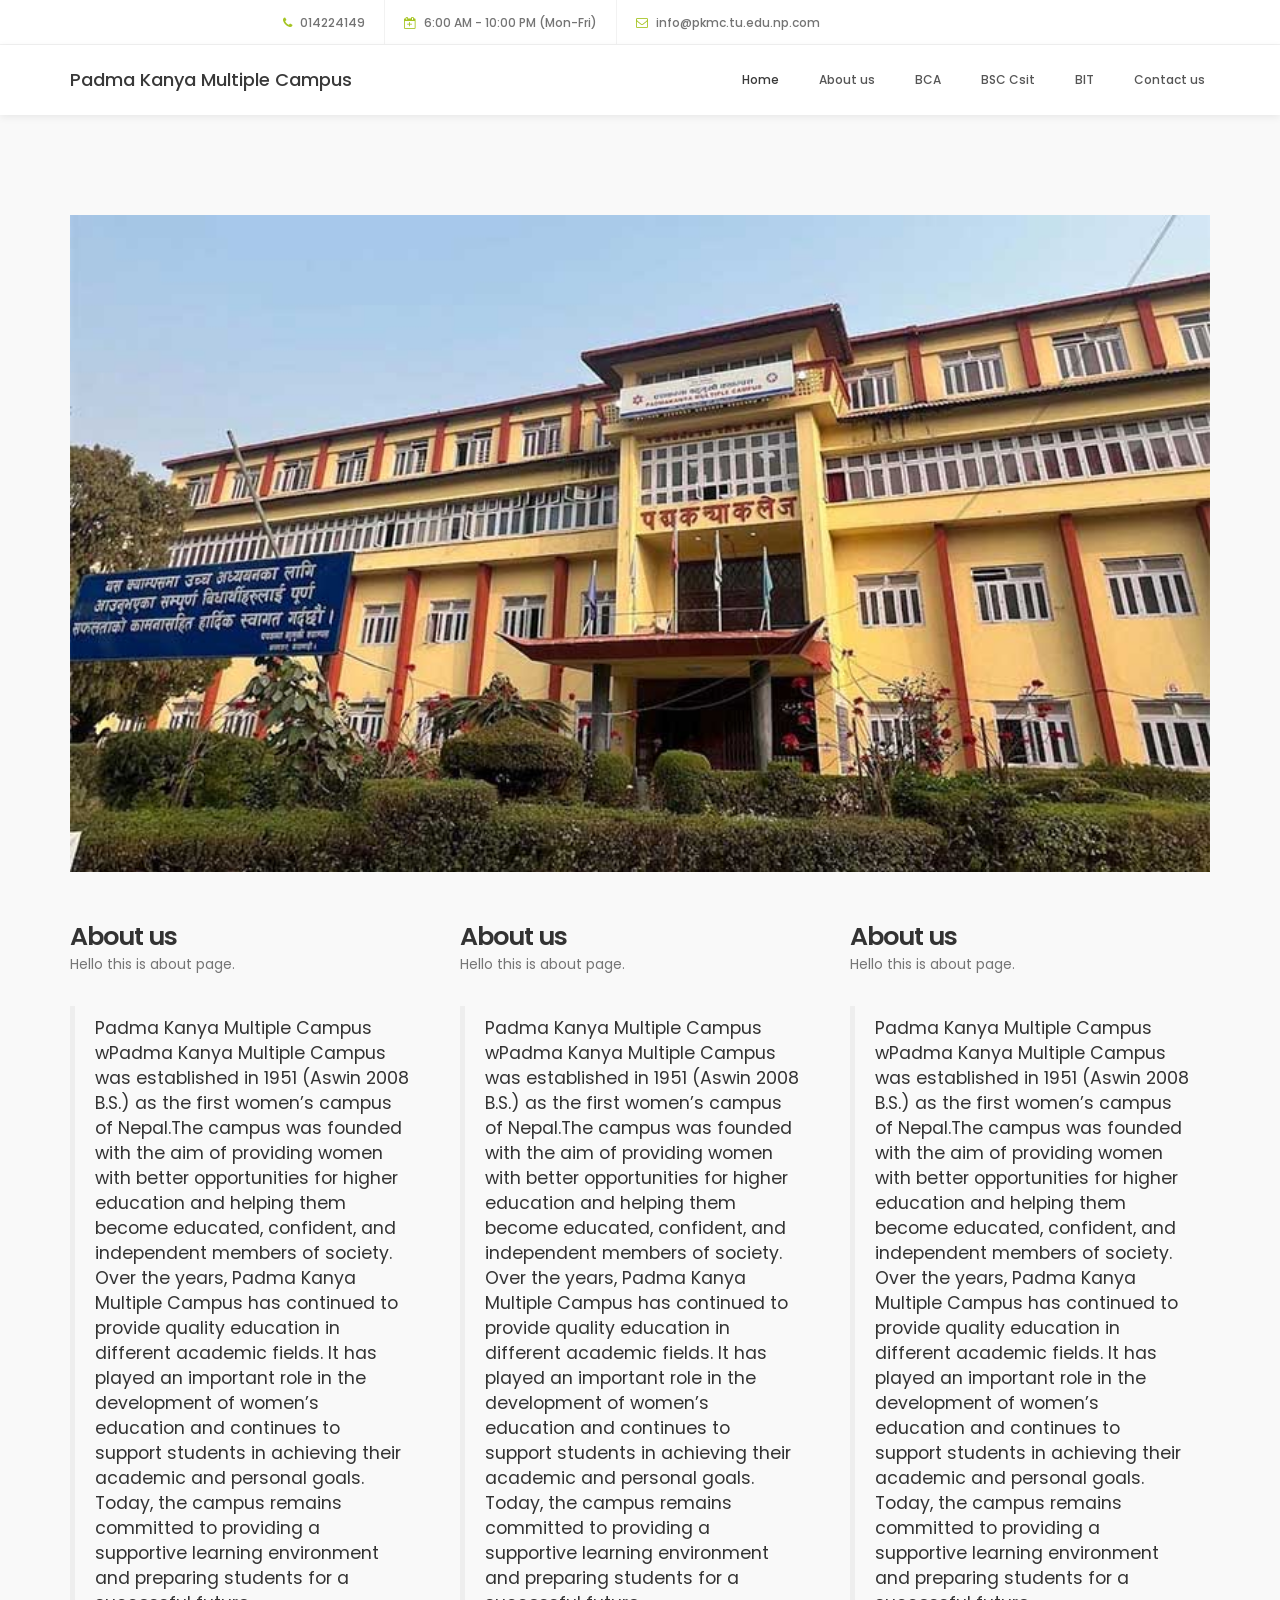
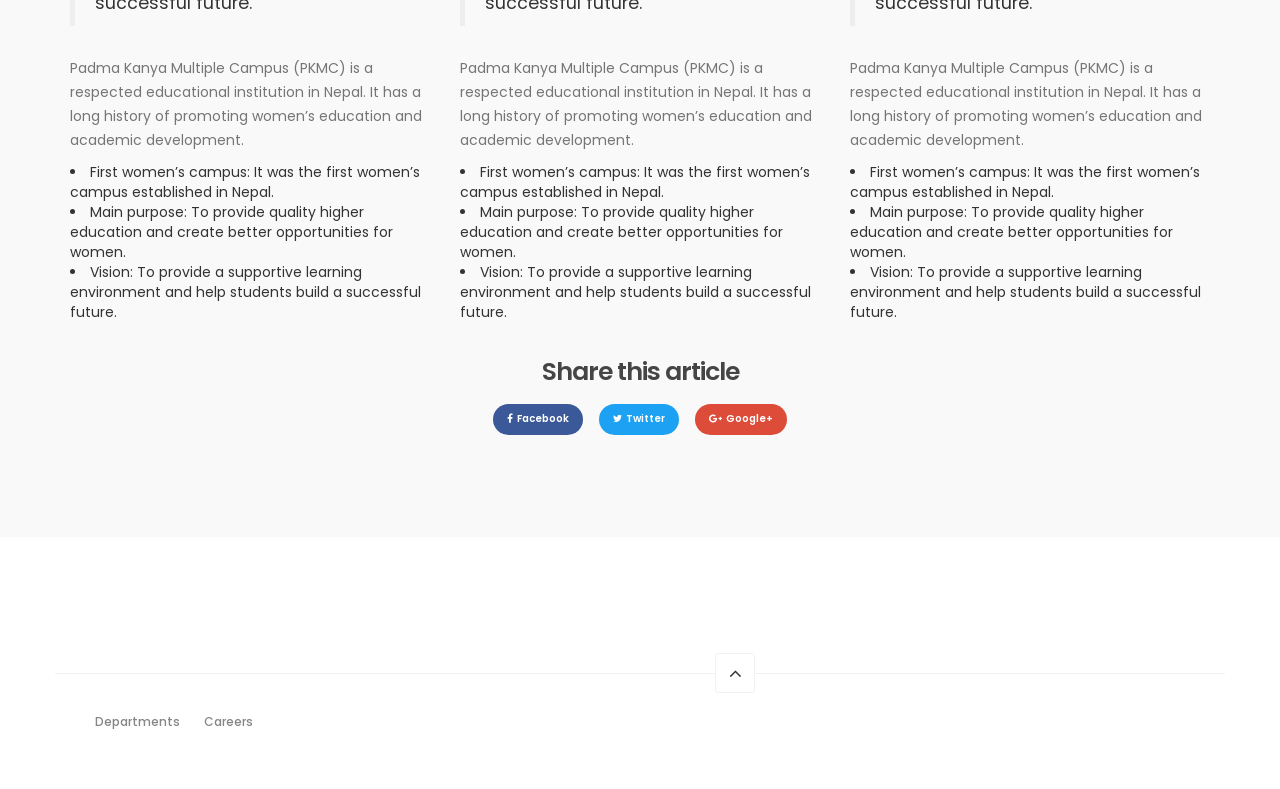
==== commit 077335f6: "Updated website" ====
--- a/about.html
+++ b/about.html
@@ -1,9 +1,10 @@
 <!DOCTYPE html>
 <html lang="en">
+
 <head>
 
      <title>Padmakanya Multiple Campus</title>
-<!--
+     <!--
 
 Template 2098 Health
 
@@ -30,6 +31,7 @@
      <link rel="stylesheet" href="css/tooplate-style.css">
 
 </head>
+
 <body id="top" data-spy="scroll" data-target=".navbar-collapse" data-offset="50">
 
      <!-- PRE LOADER -->
@@ -37,7 +39,7 @@
           <div class="spinner">
 
                <span class="spinner-rotate"></span>
-               
+
           </div>
      </section>
 
@@ -50,11 +52,13 @@
                     <div class="col-md-4 col-sm-3">
                          <p>Welcome to a Padmakanya Multiple Campus</p>
                     </div>
-                         
+
                     <div class="col-md-8 col-sm-9 text-align-right">
                          <span class="phone-icon"><i class="fa fa-phone"></i> 014224149</span>
-                         <span class="date-icon"><i class="fa fa-calendar-plus-o"></i> 6:00 AM - 10:00 PM (Mon-Fri)</span>
-                         <span class="email-icon"><i class="fa fa-envelope-o"></i> <a href="#">info@pkmc.tu.edu.np.com</a></span>
+                         <span class="date-icon"><i class="fa fa-calendar-plus-o"></i> 6:00 AM - 10:00 PM
+                              (Mon-Fri)</span>
+                         <span class="email-icon"><i class="fa fa-envelope-o"></i> <a
+                                   href="#">info@pkmc.tu.edu.np.com</a></span>
                     </div>
 
                </div>
@@ -79,14 +83,14 @@
 
                <!-- MENU LINKS -->
                <div class="collapse navbar-collapse">
-                   <ul class="nav navbar-nav navbar-right">
+                    <ul class="nav navbar-nav navbar-right">
                          <li><a href="#top" class="smoothScroll">Home</a></li>
                          <li><a href="about.html" class="smoothScroll">About us</a></li>
                          <li><a href="bca.html" class="smoothScroll">BCA</a></li>
-			<li><a href="bsc-csit.html" class="smoothScroll">BSC Csit</a></li>
+                         <li><a href="bsc-csit.html" class="smoothScroll">BSC Csit</a></li>
                          <li><a href="bit.html" class="smoothScroll">BIT</a></li>
                          <li><a href="#google-map" class="smoothScroll">Contact us</a></li>
-                        
+
                     </ul>
 
                </div>
@@ -100,56 +104,103 @@
           <div class="container">
                <div class="row">
 
-                    <div class="col-md-8 col-sm-7">
-                         <!-- NEWS THUMB -->
-                         <div class="news-detail-thumb">
-                              <div class="news-image">
-                                   <img src="images/college-image 1.jpg" class="img-responsive" alt="CollegeImage">
-                              </div>
-                              <h3>About us</h3>
-                              <p>Hello this is about page.</p>
-                              <blockquote>Padma Kanya Multiple Campus wPadma Kanya Multiple Campus was established in 1951 (Aswin 2008 B.S.) as the first women’s campus of Nepal.The campus was founded with the aim of providing women with better opportunities for higher education and helping them become educated, confident, and independent members of society. Over the years, Padma Kanya Multiple Campus has continued to provide quality education in different academic fields. It has played an important role in the development of women’s education and continues to support students in achieving their academic and personal goals. Today, the campus remains committed to providing a supportive learning environment and preparing students for a successful future.</blockquote>
-                                <p>Padma Kanya Multiple Campus (PKMC) is a respected educational institution in Nepal. It has a long history of promoting women’s education and academic development.
-                          </p>         <li>First women’s campus: It was the first women’s campus established in Nepal.</li>
-                                   <li>Main purpose: To provide quality higher education and create better opportunities for women.</li>
-                                   <li>Vision: To provide a supportive learning environment and help students build a successful future.</li>
-                              </ul>
-
-                              <div class="news-social-share">
-                                   <h4>Share this article</h4>
-                                        <a href="#" class="btn btn-primary"><i class="fa fa-facebook"></i>Facebook</a>
-                                        <a href="#" class="btn btn-success"><i class="fa fa-twitter"></i>Twitter</a>
-                                        <a href="#" class="btn btn-danger"><i class="fa fa-google-plus"></i>Google+</a>
-                              </div>
-                         </div>
-                    </div>
-
-                              <div class="news-categories">
-                                   <h4>Categories</h4>
-                                        <li><a href="#"><i class="fa fa-angle-right"></i> Bsc.csit</a></li>
-                                        <li><a href="#"><i class="fa fa-angle-right"></i> BBA</a></li>
-                                        <li><a href="#"><i class="fa fa-angle-right"></i> BCA</a></li>
-                                        <li><a href="#"><i class="fa fa-angle-right"></i> BIT</a></li>
-                              </div>
-
-                             
-                              <div class="news-tags">
-                                   <h4>Tags</h4>
-                                        <li><a href="#">Pregnancy</a></li>
-                                        <li><a href="#">Health</a></li>
-                                        <li><a href="#">Consultant</a></li>
-                                        <li><a href="#">Medical</a></li>
-                                        <li><a href="#">Doctors</a
-                                             ></li>
-                                        <li><a href="#">Social</a></li>
-                              </div>
-                         </div>
-                    </div>
-                    
-               </div>
+                    <!-- NEWS THUMB -->
+
+                    <div class="news-image col-lg-12">
+                         <img src="images/college-image 1.jpg" class="img-responsive img-fluid" alt="CollegeImage">
+                    </div>
+                    <div class="col-lg-4">
+                         <h3>About us</h3>
+                         <p>Hello this is about page.</p>
+                         <blockquote>Padma Kanya Multiple Campus wPadma Kanya Multiple Campus was established in
+                              1951 (Aswin 2008 B.S.) as the first women’s campus of Nepal.The campus was founded
+                              with the aim of providing women with better opportunities for higher education and
+                              helping them become educated, confident, and independent members of society. Over the
+                              years, Padma Kanya Multiple Campus has continued to provide quality education in
+                              different academic fields. It has played an important role in the development of
+                              women’s education and continues to support students in achieving their academic and
+                              personal goals. Today, the campus remains committed to providing a supportive
+                              learning environment and preparing students for a successful future.
+                         </blockquote>
+                         <p>Padma Kanya Multiple Campus (PKMC) is a respected educational institution in Nepal. It
+                              has a long history of promoting women’s education and academic development.
+                         </p>
+                         <li>First women’s campus: It was the first women’s campus established in Nepal.</li>
+                         <li>Main purpose: To provide quality higher education and create better opportunities for
+                              women.</li>
+                         <li>Vision: To provide a supportive learning environment and help students build a
+                              successful future.</li>
+                         </ul>
+
+
+                    </div>
+
+                    <div class="col-lg-4">
+                         <h3>About us</h3>
+                         <p>Hello this is about page.</p>
+                         <blockquote>Padma Kanya Multiple Campus wPadma Kanya Multiple Campus was established in
+                              1951 (Aswin 2008 B.S.) as the first women’s campus of Nepal.The campus was founded
+                              with the aim of providing women with better opportunities for higher education and
+                              helping them become educated, confident, and independent members of society. Over the
+                              years, Padma Kanya Multiple Campus has continued to provide quality education in
+                              different academic fields. It has played an important role in the development of
+                              women’s education and continues to support students in achieving their academic and
+                              personal goals. Today, the campus remains committed to providing a supportive
+                              learning environment and preparing students for a successful future.
+                         </blockquote>
+                         <p>Padma Kanya Multiple Campus (PKMC) is a respected educational institution in Nepal. It
+                              has a long history of promoting women’s education and academic development.
+                         </p>
+                         <li>First women’s campus: It was the first women’s campus established in Nepal.</li>
+                         <li>Main purpose: To provide quality higher education and create better opportunities for
+                              women.</li>
+                         <li>Vision: To provide a supportive learning environment and help students build a
+                              successful future.</li>
+                         </ul>
+
+
+                    </div>
+                    <div class="col-lg-4">
+                         <h3>About us</h3>
+                         <p>Hello this is about page.</p>
+                         <blockquote>Padma Kanya Multiple Campus wPadma Kanya Multiple Campus was established in
+                              1951 (Aswin 2008 B.S.) as the first women’s campus of Nepal.The campus was founded
+                              with the aim of providing women with better opportunities for higher education and
+                              helping them become educated, confident, and independent members of society. Over the
+                              years, Padma Kanya Multiple Campus has continued to provide quality education in
+                              different academic fields. It has played an important role in the development of
+                              women’s education and continues to support students in achieving their academic and
+                              personal goals. Today, the campus remains committed to providing a supportive
+                              learning environment and preparing students for a successful future.
+                         </blockquote>
+                         <p>Padma Kanya Multiple Campus (PKMC) is a respected educational institution in Nepal. It
+                              has a long history of promoting women’s education and academic development.
+                         </p>
+                         <li>First women’s campus: It was the first women’s campus established in Nepal.</li>
+                         <li>Main purpose: To provide quality higher education and create better opportunities for
+                              women.</li>
+                         <li>Vision: To provide a supportive learning environment and help students build a
+                              successful future.</li>
+                         </ul>
+
+
+                    </div>
+
+
+               </div>
+          </div>
+
+          <div class="news-social-share">
+               <h4>Share this article</h4>
+               <a href="#" class="btn btn-primary"><i class="fa fa-facebook"></i>Facebook</a>
+               <a href="#" class="btn btn-success"><i class="fa fa-twitter"></i>Twitter</a>
+               <a href="#" class="btn btn-danger"><i class="fa fa-google-plus"></i>Google+</a>
+          </div>
+
+          </div>
           </div>
      </section>
-         
+
 
 
      <!-- FOOTER -->
@@ -158,9 +209,10 @@
                <div class="row">
 
                     <div class="col-md-4 col-sm-4">
-                         <div class="footer-thumb"> 
+                         <div class="footer-thumb">
                               <h4 class="wow fadeInUp" data-wow-delay="0.4s">Contact Info</h4>
-                              <p>Fusce at libero iaculis, venenatis augue quis, pharetra lorem. Curabitur ut dolor eu elit consequat ultricies.</p>
+                              <p>Fusce at libero iaculis, venenatis augue quis, pharetra lorem. Curabitur ut dolor eu
+                                   elit consequat ultricies.</p>
 
                               <div class="contact-info">
                                    <p><i class="fa fa-phone"></i> 010-070-0170</p>
@@ -169,15 +221,17 @@
                          </div>
                     </div>
 
-                    <div class="col-md-4 col-sm-4"> 
-                         <div class="footer-thumb"> 
+                    <div class="col-md-4 col-sm-4">
+                         <div class="footer-thumb">
                               <h4 class="wow fadeInUp" data-wow-delay="0.4s">Latest News</h4>
                               <div class="latest-stories">
                                    <div class="stories-image">
                                         <a href="#"><img src="images/news-image.jpg" class="img-responsive" alt=""></a>
                                    </div>
                                    <div class="stories-info">
-                                        <a href="#"><h5>Amazing Technology</h5></a>
+                                        <a href="#">
+                                             <h5></h5>
+                                        </a>
                                         <span>March 08, 2018</span>
                                    </div>
                               </div>
@@ -187,21 +241,23 @@
                                         <a href="#"><img src="images/news-image.jpg" class="img-responsive" alt=""></a>
                                    </div>
                                    <div class="stories-info">
-                                        <a href="#"><h5>New Healing Process</h5></a>
+                                        <a href="#">
+                                             <h5>Department open</h5>
+                                        </a>
                                         <span>February 20, 2018</span>
                                    </div>
                               </div>
                          </div>
                     </div>
 
-                    <div class="col-md-4 col-sm-4"> 
+                    <div class="col-md-4 col-sm-4">
                          <div class="footer-thumb">
                               <div class="opening-hours">
                                    <h4 class="wow fadeInUp" data-wow-delay="0.4s">Opening Hours</h4>
                                    <p>Monday - Friday <span>06:00 AM - 10:00 PM</span></p>
                                    <p>Saturday <span>09:00 AM - 08:00 PM</span></p>
                                    <p>Sunday <span>Closed</span></p>
-                              </div> 
+                              </div>
 
                               <ul class="social-icon">
                                    <li><a href="#" class="fa fa-facebook-square" attr="facebook icon"></a></li>
@@ -213,27 +269,27 @@
 
                     <div class="col-md-12 col-sm-12 border-top">
                          <div class="col-md-4 col-sm-6">
-                              <div class="copyright-text"> 
-                                   <p>Copyright &copy; 2018 Your Company 
-                                   
-                                   | Design: <a rel="nofollow" href="https://www.facebook.com/tooplate" target="_parent">Tooplate</a></p>
+                              <div class="copyright-text">
+                                   <p>Copyright &copy; 2018 Your Company
+
+                                        | Design: <a rel="nofollow" href="https://www.facebook.com/tooplate"
+                                             target="_parent">Tooplate</a></p>
                               </div>
                          </div>
                          <div class="col-md-6 col-sm-6">
-                              <div class="footer-link"> 
-                                   <a href="#">Laboratory Tests</a>
+                              <div class="footer-link">
                                    <a href="#">Departments</a>
-                                   <a href="#">Insurance Policy</a>
                                    <a href="#">Careers</a>
                               </div>
                          </div>
                          <div class="col-md-2 col-sm-2 text-align-center">
-                              <div class="angle-up-btn"> 
-                                  <a href="#top" class="smoothScroll wow fadeInUp" data-wow-delay="1.2s"><i class="fa fa-angle-up"></i></a>
-                              </div>
-                         </div>   
-                    </div>
-                    
+                              <div class="angle-up-btn">
+                                   <a href="#top" class="smoothScroll wow fadeInUp" data-wow-delay="1.2s"><i
+                                             class="fa fa-angle-up"></i></a>
+                              </div>
+                         </div>
+                    </div>
+
                </div>
           </div>
      </footer>
@@ -252,4 +308,5 @@
      <script src="js/custom.js"></script>
 
 </body>
+
 </html>
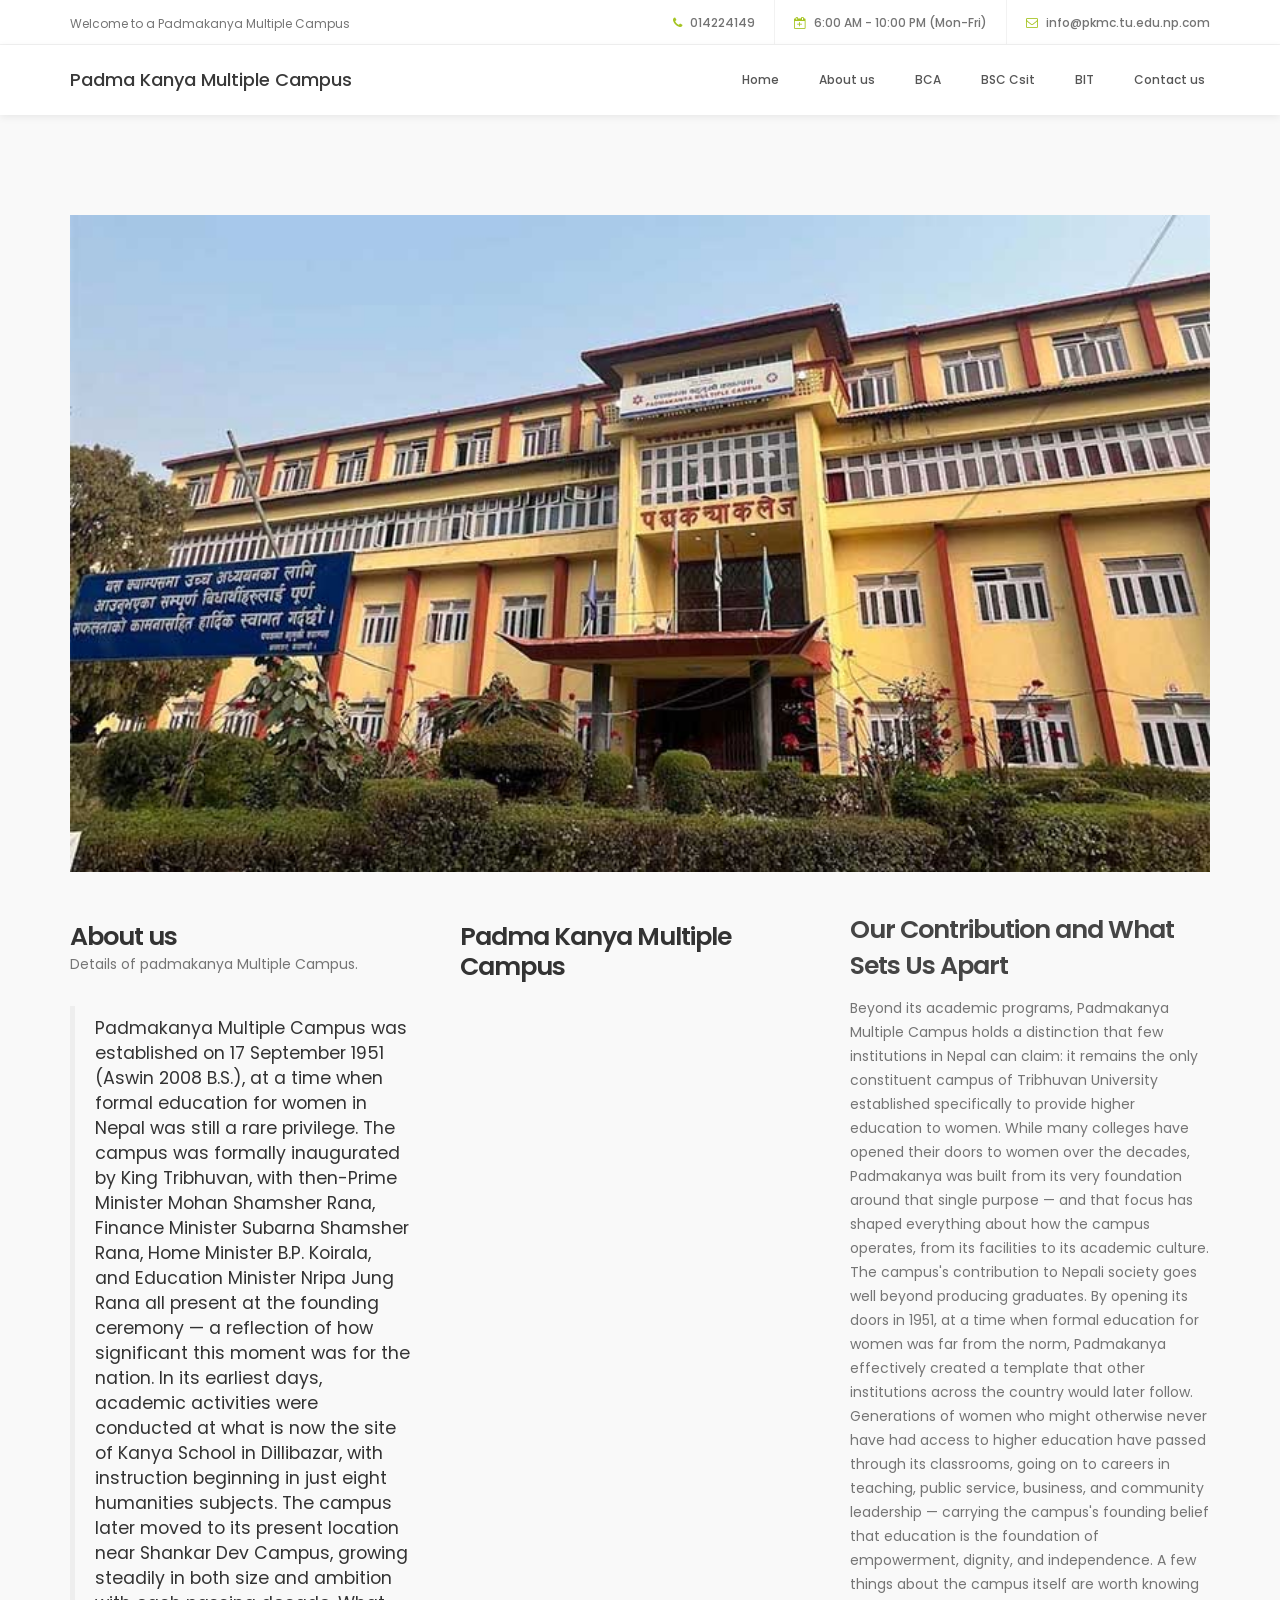
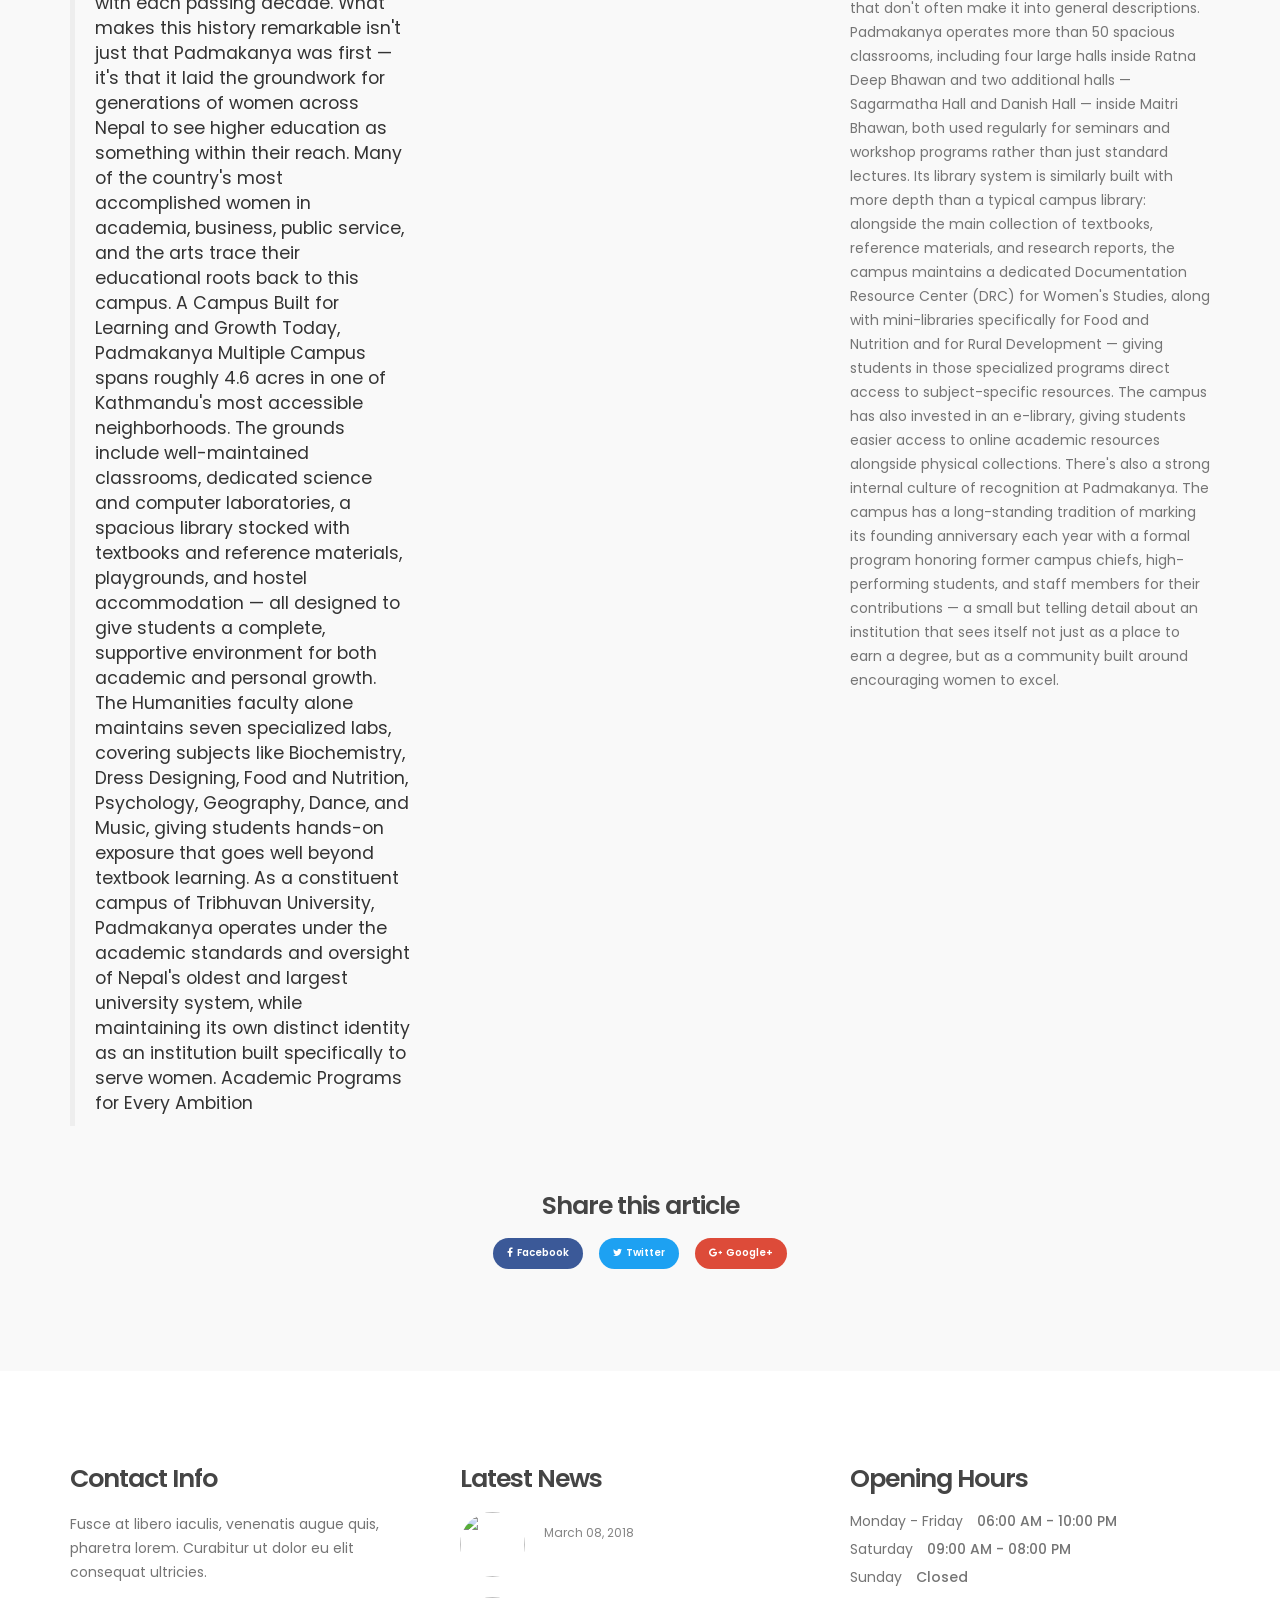
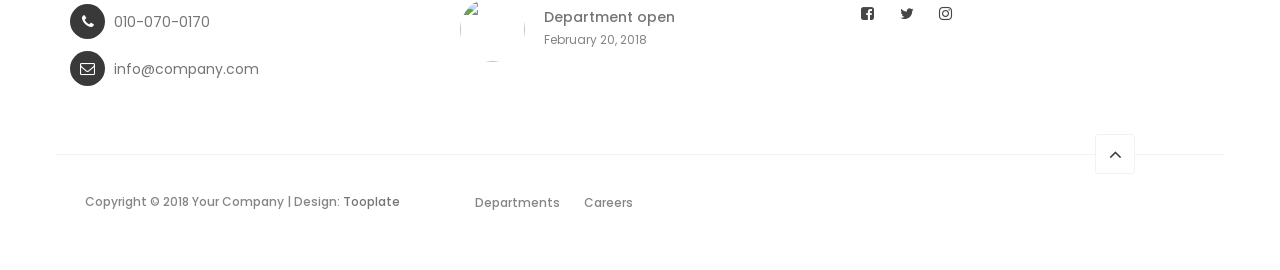
==== commit 60e214ae: "Update website" ====
--- a/about.html
+++ b/about.html
@@ -84,7 +84,7 @@
                <!-- MENU LINKS -->
                <div class="collapse navbar-collapse">
                     <ul class="nav navbar-nav navbar-right">
-                         <li><a href="#top" class="smoothScroll">Home</a></li>
+                         <li><a href="index.html" class="smoothScroll">Home</a></li>
                          <li><a href="about.html" class="smoothScroll">About us</a></li>
                          <li><a href="bca.html" class="smoothScroll">BCA</a></li>
                          <li><a href="bsc-csit.html" class="smoothScroll">BSC Csit</a></li>
@@ -111,77 +111,89 @@
                     </div>
                     <div class="col-lg-4">
                          <h3>About us</h3>
-                         <p>Hello this is about page.</p>
-                         <blockquote>Padma Kanya Multiple Campus wPadma Kanya Multiple Campus was established in
-                              1951 (Aswin 2008 B.S.) as the first women’s campus of Nepal.The campus was founded
-                              with the aim of providing women with better opportunities for higher education and
-                              helping them become educated, confident, and independent members of society. Over the
-                              years, Padma Kanya Multiple Campus has continued to provide quality education in
-                              different academic fields. It has played an important role in the development of
-                              women’s education and continues to support students in achieving their academic and
-                              personal goals. Today, the campus remains committed to providing a supportive
-                              learning environment and preparing students for a successful future.
+                         <p>Details of padmakanya Multiple Campus.</p>
+                         <blockquote>Padmakanya Multiple Campus was established on 17 September 1951 (Aswin 2008 B.S.),
+                              at a time when formal education for women in Nepal was still a rare privilege. The campus
+                              was formally inaugurated by King Tribhuvan, with then-Prime Minister Mohan Shamsher Rana,
+                              Finance Minister Subarna Shamsher Rana, Home Minister B.P. Koirala, and Education Minister
+                              Nripa Jung Rana all present at the founding ceremony — a reflection of how significant
+                              this moment was for the nation. In its earliest days, academic activities were conducted
+                              at what is now the site of Kanya School in Dillibazar, with instruction beginning in just
+                              eight humanities subjects. The campus later moved to its present location near Shankar Dev
+                              Campus, growing steadily in both size and ambition with each passing decade.
+
+                              What makes this history remarkable isn't just that Padmakanya was first — it's that it
+                              laid the groundwork for generations of women across Nepal to see higher education as
+                              something within their reach. Many of the country's most accomplished women in academia,
+                              business, public service, and the arts trace their educational roots back to this campus.
+
+                              A Campus Built for Learning and Growth
+
+                              Today, Padmakanya Multiple Campus spans roughly 4.6 acres in one of Kathmandu's most
+                              accessible neighborhoods. The grounds include well-maintained classrooms, dedicated
+                              science and computer laboratories, a spacious library stocked with textbooks and reference
+                              materials, playgrounds, and hostel accommodation — all designed to give students a
+                              complete, supportive environment for both academic and personal growth. The Humanities
+                              faculty alone maintains seven specialized labs, covering subjects like Biochemistry, Dress
+                              Designing, Food and Nutrition, Psychology, Geography, Dance, and Music, giving students
+                              hands-on exposure that goes well beyond textbook learning.
+
+                              As a constituent campus of Tribhuvan University, Padmakanya operates under the academic
+                              standards and oversight of Nepal's oldest and largest university system, while maintaining
+                              its own distinct identity as an institution built specifically to serve women.
+
+                              Academic Programs for Every Ambition
+
                          </blockquote>
-                         <p>Padma Kanya Multiple Campus (PKMC) is a respected educational institution in Nepal. It
-                              has a long history of promoting women’s education and academic development.
+
+
+
+                    </div>
+
+                    <div class="col-lg-4">
+                         <h3>Padma Kanya Multiple Campus</h3>
+                    </div>
+                    <div class="col-lg-4">
+                         <h4>Our Contribution and What Sets Us Apart</h4>
+
+                         <P>Beyond its academic programs, Padmakanya Multiple Campus holds a distinction that few
+                              institutions in Nepal can claim: it remains the only constituent campus of Tribhuvan
+                              University established specifically to provide higher education to women. While many
+                              colleges have opened their doors to women over the decades, Padmakanya was built from its
+                              very foundation around that single purpose — and that focus has shaped everything about
+                              how the campus operates, from its facilities to its academic culture.
+
+                              The campus's contribution to Nepali society goes well beyond producing graduates. By
+                              opening its doors in 1951, at a time when formal education for women was far from the
+                              norm, Padmakanya effectively created a template that other institutions across the country
+                              would later follow. Generations of women who might otherwise never have had access to
+                              higher education have passed through its classrooms, going on to careers in teaching,
+                              public service, business, and community leadership — carrying the campus's founding belief
+                              that education is the foundation of empowerment, dignity, and independence.
+
+                              A few things about the campus itself are worth knowing that don't often make it into
+                              general descriptions. Padmakanya operates more than 50 spacious classrooms, including four
+                              large halls inside Ratna Deep Bhawan and two additional halls — Sagarmatha Hall and Danish
+                              Hall — inside Maitri Bhawan, both used regularly for seminars and workshop programs rather
+                              than just standard lectures. Its library system is similarly built with more depth than a
+                              typical campus library: alongside the main collection of textbooks, reference materials,
+                              and research reports, the campus maintains a dedicated Documentation Resource Center (DRC)
+                              for Women's Studies, along with mini-libraries specifically for Food and Nutrition and for
+                              Rural Development — giving students in those specialized programs direct access to
+                              subject-specific resources. The campus has also invested in an e-library, giving students
+                              easier access to online academic resources alongside physical collections.
+
+                              There's also a strong internal culture of recognition at Padmakanya. The campus has a
+                              long-standing tradition of marking its founding anniversary each year with a formal
+                              program honoring former campus chiefs, high-performing students, and staff members for
+                              their contributions — a small but telling detail about an institution that sees itself not
+                              just as a place to earn a degree, but as a community built around encouraging women to
+                              excel.
+
+
+
+
                          </p>
-                         <li>First women’s campus: It was the first women’s campus established in Nepal.</li>
-                         <li>Main purpose: To provide quality higher education and create better opportunities for
-                              women.</li>
-                         <li>Vision: To provide a supportive learning environment and help students build a
-                              successful future.</li>
-                         </ul>
-
-
-                    </div>
-
-                    <div class="col-lg-4">
-                         <h3>About us</h3>
-                         <p>Hello this is about page.</p>
-                         <blockquote>Padma Kanya Multiple Campus wPadma Kanya Multiple Campus was established in
-                              1951 (Aswin 2008 B.S.) as the first women’s campus of Nepal.The campus was founded
-                              with the aim of providing women with better opportunities for higher education and
-                              helping them become educated, confident, and independent members of society. Over the
-                              years, Padma Kanya Multiple Campus has continued to provide quality education in
-                              different academic fields. It has played an important role in the development of
-                              women’s education and continues to support students in achieving their academic and
-                              personal goals. Today, the campus remains committed to providing a supportive
-                              learning environment and preparing students for a successful future.
-                         </blockquote>
-                         <p>Padma Kanya Multiple Campus (PKMC) is a respected educational institution in Nepal. It
-                              has a long history of promoting women’s education and academic development.
-                         </p>
-                         <li>First women’s campus: It was the first women’s campus established in Nepal.</li>
-                         <li>Main purpose: To provide quality higher education and create better opportunities for
-                              women.</li>
-                         <li>Vision: To provide a supportive learning environment and help students build a
-                              successful future.</li>
-                         </ul>
-
-
-                    </div>
-                    <div class="col-lg-4">
-                         <h3>About us</h3>
-                         <p>Hello this is about page.</p>
-                         <blockquote>Padma Kanya Multiple Campus wPadma Kanya Multiple Campus was established in
-                              1951 (Aswin 2008 B.S.) as the first women’s campus of Nepal.The campus was founded
-                              with the aim of providing women with better opportunities for higher education and
-                              helping them become educated, confident, and independent members of society. Over the
-                              years, Padma Kanya Multiple Campus has continued to provide quality education in
-                              different academic fields. It has played an important role in the development of
-                              women’s education and continues to support students in achieving their academic and
-                              personal goals. Today, the campus remains committed to providing a supportive
-                              learning environment and preparing students for a successful future.
-                         </blockquote>
-                         <p>Padma Kanya Multiple Campus (PKMC) is a respected educational institution in Nepal. It
-                              has a long history of promoting women’s education and academic development.
-                         </p>
-                         <li>First women’s campus: It was the first women’s campus established in Nepal.</li>
-                         <li>Main purpose: To provide quality higher education and create better opportunities for
-                              women.</li>
-                         <li>Vision: To provide a supportive learning environment and help students build a
-                              successful future.</li>
-                         </ul>
 
 
                     </div>
--- a/css/tooplate-style.css
+++ b/css/tooplate-style.css
@@ -1,112 +1,116 @@
-/*
-
-Template 2098 Health
-
-http://www.tooplate.com/view/2098-health
-
-*/
-
-  @import url('https://fonts.googleapis.com/css?family=Poppins:400,500,600');
-
-  body {
+@import url('https://fonts.googleapis.com/css?family=Poppins:400,500,600');
+
+/*---------------------------------------
+    GENERAL
+-----------------------------------------*/
+
+body {
     background: #ffffff;
     font-family: 'Poppins', sans-serif;
     overflow-x: hidden;
-  }
-
-
-  /*---------------------------------------
-     TYPOGRAPHY              
-  -----------------------------------------*/
-
-  h1,h2,h3,h4,h5,h6 {
+}
+
+html {
+    -webkit-font-smoothing: antialiased;
+}
+
+a {
+    color: #252525;
+    -webkit-transition: 0.5s;
+    transition: 0.5s;
+    text-decoration: none !important;
+}
+
+a:hover,
+a:active,
+a:focus {
+    color: #a5c422;
+    outline: none;
+}
+
+::-webkit-scrollbar {
+    width: 8px;
+    height: 8px;
+}
+
+::-webkit-scrollbar-thumb {
+    cursor: pointer;
+    background: #000000;
+}
+
+/*---------------------------------------
+    TYPOGRAPHY
+-----------------------------------------*/
+
+h1,
+h2,
+h3,
+h4,
+h5,
+h6 {
     font-weight: 600;
     line-height: inherit;
-  }
-
-  h1,h2,h3,h4 {
+}
+
+h1,
+h2,
+h3,
+h4 {
     letter-spacing: -1px;
-  }
-
-  h5 {
+}
+
+h5 {
     font-weight: 500;
-  }
-
-  h1 {
+}
+
+h1 {
     color: #252525;
     font-size: 5em;
-  }
-
-  h2 {
+}
+
+h2 {
     color: #272727;
     font-size: 3em;
     padding-bottom: 10px;
-  }
-
-  h3 {
+}
+
+h3 {
     font-size: 1.8em;
     line-height: 1.2em;
     margin-bottom: 0;
-  }
-
-  h4 {
+}
+
+h4 {
     color: #454545;
     font-size: 1.8em;
     padding-bottom: 2px;
-  }
-
-  h6 {
+}
+
+h6 {
     letter-spacing: 0;
     font-weight: normal;
-  }
-
-  p {
+}
+
+p {
     color: #757575;
     font-size: 14px;
     font-weight: normal;
     line-height: 24px;
-  }
-
-
-  /*---------------------------------------
-     GENERAL               
-  -----------------------------------------*/
-
-  html{
-    -webkit-font-smoothing: antialiased;
-  }
-
-  a {
-    color: #252525;
-    -webkit-transition: 0.5s;
-    transition: 0.5s;
-    text-decoration: none !important;
-  }
-
-  a:hover, a:active, a:focus {
-    color: #a5c422;
-    outline: none;
-  }
-
-  ::-webkit-scrollbar{
-    width: 8px;
-    height: 8px;
-  }
-
-  ::-webkit-scrollbar-thumb {
-    cursor: pointer;
-    background: #000000;
-  }
-
-  .section-title {
+}
+
+/*---------------------------------------
+    GENERAL COMPONENTS
+-----------------------------------------*/
+
+.section-title {
     padding-bottom: 20px;
-  }
-
-  .section-title h2 {
+}
+
+.section-title h2 {
     margin-top: 0;
-  }
-
-  .section-btn {
+}
+
+.section-btn {
     background: #a5c422;
     border: 0;
     border-radius: 3px;
@@ -116,99 +120,114 @@
     padding: 14px 20px;
     transition: transform 0.1s ease-in;
     transform: translateX(0);
-  }
-
-  .section-btn:hover {
+}
+
+.section-btn:hover {
     transform: translateY(-5px);
-  }
-
-  .text-align-right {
+}
+
+.text-align-right {
     text-align: right;
-  }
-
-  .text-align-center {
+}
+
+.text-align-center {
     text-align: center;
-  }
-
-  .border-top {
+}
+
+.border-top {
     border-top: 1px solid #f2f2f2;
     margin-top: 4em;
     padding-top: 2.5em;
-  }
-
-  .btn-gray {
+}
+
+.btn-gray {
     background: #393939;
-  }
-
-  .btn-blue {
+}
+
+.btn-blue {
     background: #4267b2;
-  }
-
-  .news-thumb {
+}
+
+/*---------------------------------------
+    NEWS THUMB
+-----------------------------------------*/
+
+.news-thumb {
     background: #ffffff;
     border-radius: 10px;
-  }
-  .news-thumb img {
+}
+
+.news-thumb img {
     border-radius: 10px 10px 0 0;
-  }
-
-  .news-info {
+}
+
+.news-info {
     padding: 30px;
     text-align: left;
-  }
-  .news-info span {
+}
+
+.news-info span {
     display: block;
     letter-spacing: 0.5px;
-  }
-  .news-info h3 {
+}
+
+.news-info h3 {
     margin-top: 10px;
     margin-bottom: 10px;
-  }
-
-  .author {
+}
+
+.author {
     border-top: 1px solid #f0f0f0;
     padding-top: 1.5em;
     margin-top: 2em;
-  }
-  .author img,
-  .author .author-info {
+}
+
+.author img,
+.author .author-info {
     display: inline-block;
     vertical-align: top;
-  }
-  .author-info h5 {
+}
+
+.author-info h5 {
     margin-bottom: 0;
-  }
-  .author img {
+}
+
+.author img {
     border-radius: 100%;
     width: 50px;
     height: 50px;
     margin-right: 10px;
-  }
-
-
-  #about, #team, #news,
-  #news-detail {
+}
+
+/*---------------------------------------
+    SECTIONS
+-----------------------------------------*/
+
+#about,
+#team,
+#news,
+#news-detail {
     position: relative;
     padding-top: 100px;
     padding-bottom: 100px;
-  }
-
-  #news, #service {
+}
+
+#news,
+#service {
     text-align: center;
-  }
-
-  #google-map {
+}
+
+#google-map {
     line-height: 0;
     margin: 0;
     padding: 0;
-  }
-
-
-  /*---------------------------------------
-       PRE LOADER              
-  -----------------------------------------*/
-
-  .preloader {
+}
+
+/*---------------------------------------
+    PRE LOADER
+-----------------------------------------*/
+
+.preloader {
     position: fixed;
     top: 0;
     left: 0;
@@ -219,16 +238,16 @@
     flex-flow: row nowrap;
     justify-content: center;
     align-items: center;
-    background: none repeat scroll 0 0 #ffffff;
-  }
-
-  .spinner {
+    background: #ffffff;
+}
+
+.spinner {
     border: 1px solid transparent;
     border-radius: 3px;
     position: relative;
-  }
-
-  .spinner:before {
+}
+
+.spinner:before {
     content: '';
     box-sizing: border-box;
     position: absolute;
@@ -241,106 +260,106 @@
     border-radius: 50%;
     border: 1px solid #575757;
     border-top-color: #ffffff;
-    animation: spinner .9s linear infinite;
-  }
-
-  @-webkit-@keyframes spinner {
-    to {transform: rotate(360deg);}
-  }
-
-  @keyframes spinner {
-    to {transform: rotate(360deg);}
-  }
-
-
-
-  /*---------------------------------------
-      MENU              
-  -----------------------------------------*/
-
-  header {
+    animation: spinner 0.9s linear infinite;
+}
+
+@-webkit-keyframes spinner {
+    to {
+        transform: rotate(360deg);
+    }
+}
+
+@keyframes spinner {
+    to {
+        transform: rotate(360deg);
+    }
+}
+
+/*---------------------------------------
+    MENU
+-----------------------------------------*/
+
+header {
     background: #ffffff;
     border-bottom: 1px solid #f2f2f2;
     display: flex;
     height: 45px;
-  }
-
-  header .col-md-8 {
+}
+
+header .col-md-8 {
     padding-right: 0;
-  }
-
-  header p,
-  header span {
+}
+
+header p,
+header span {
     font-size: 12px;
     line-height: 24px;
     padding-top: 12px;
-  }
-
-  header a,
-  header span {
+}
+
+header a,
+header span {
     color: #747474;
-  }
-
-  header span {
+}
+
+header span {
     font-weight: 500;
     display: inline-block;
     padding: 11px 15px;
-  }
-
-  header span.date-icon {
+}
+
+header span.date-icon {
     border-left: 1px solid #f2f2f2;
     border-right: 1px solid #f2f2f2;
     padding-right: 19px;
     padding-left: 19px;
-  }
-
-  header span i {
+}
+
+header span i {
     color: #a5c422;
     margin-right: 5px;
-  }
-
-
-
-  /*---------------------------------------
-      MENU              
-  -----------------------------------------*/
-
-  .navbar-default {
+}
+
+/*---------------------------------------
+    NAVIGATION
+-----------------------------------------*/
+
+.navbar-default {
     background: #ffffff;
-    box-shadow: 0 2px 8px rgba(0,0,0,.075);
+    box-shadow: 0 2px 8px rgba(0, 0, 0, 0.075);
     border: none;
     margin-bottom: 0;
     padding: 10px;
-  }
-
-  .navbar-default .navbar-brand {
+}
+
+.navbar-default .navbar-brand {
     color: #393939;
     font-weight: 500;
-  }
-
-  .navbar-default .navbar-brand .fa {
+}
+
+.navbar-default .navbar-brand .fa {
     color: #a5c422;
-  }
-
-  .navbar-default .navbar-nav li.appointment-btn {
+}
+
+.navbar-default .navbar-nav li.appointment-btn {
     margin: 3px 0 0 20px;
-  }
-
-  .navbar-default .navbar-nav li.appointment-btn a {
+}
+
+.navbar-default .navbar-nav li.appointment-btn a {
     background: #a5c422;
     border-radius: 3px;
     color: #ffffff;
     font-weight: 600;
     padding-top: 12px;
     padding-bottom: 12px;
-  }
-
-  .navbar-default .navbar-nav li.appointment-btn a:hover {
+}
+
+.navbar-default .navbar-nav li.appointment-btn a:hover {
     background: #4267b2;
     color: #ffffff !important;
-  }
-
-  .navbar-default .navbar-nav li a {
+}
+
+.navbar-default .navbar-nav li a {
     color: #555555;
     font-size: 12px;
     font-weight: 500;
@@ -348,53 +367,51 @@
     padding-left: 20px;
     -webkit-transition: all ease-in-out 0.4s;
     transition: all ease-in-out 0.4s;
-  }
-
-  .navbar-default .navbar-nav > li a:hover {
+}
+
+.navbar-default .navbar-nav > li a:hover {
     color: #393939 !important;
-  }
-
-  .navbar-default .navbar-nav > li > a:hover,
-  .navbar-default .navbar-nav > li > a:focus {
+}
+
+.navbar-default .navbar-nav > li > a:hover,
+.navbar-default .navbar-nav > li > a:focus {
     color: #555555;
     background-color: transparent;
-  }
-
-  .navbar-default .navbar-nav > .active > a,
-  .navbar-default .navbar-nav > .active > a:hover,
-  .navbar-default .navbar-nav > .active > a:focus {
+}
+
+.navbar-default .navbar-nav > .active > a,
+.navbar-default .navbar-nav > .active > a:hover,
+.navbar-default .navbar-nav > .active > a:focus {
     color: #393939;
     background-color: transparent;
-  }
-
-  .navbar-default .navbar-toggle {
+}
+
+.navbar-default .navbar-toggle {
     border: none;
     padding-top: 10px;
-  }
-
-  .navbar-default .navbar-toggle .icon-bar {
+}
+
+.navbar-default .navbar-toggle .icon-bar {
     background: #393939;
     border-color: transparent;
-  }
-
-  .navbar-default .navbar-toggle:hover,
-  .navbar-default .navbar-toggle:focus { 
+}
+
+.navbar-default .navbar-toggle:hover,
+.navbar-default .navbar-toggle:focus {
     background-color: transparent;
-  }
-
-
-
-  /*---------------------------------------
-      HOME              
-  -----------------------------------------*/
-
-  #home h1 {
+}
+
+/*---------------------------------------
+    HOME
+-----------------------------------------*/
+
+#home h1 {
     color: #ffffff;
     padding-bottom: 10px;
     margin-top: 0;
-  }
-
-  #home h3 {
+}
+
+#home h3 {
     color: #ffffff;
     font-size: 14px;
     font-weight: normal;
@@ -402,115 +419,118 @@
     letter-spacing: 3px;
     text-transform: uppercase;
     margin: 0;
-  }
-
-  .slider .container {
+}
+
+.slider .container {
     width: 100%;
-  }
-
-  .slider .owl-dots {
-      position: absolute;
-      top: 575px;
-      width: 100%;
-      justify-content: center;
-  }
-
-  .owl-theme .owl-dots .owl-dot span {
+}
+
+.slider .owl-dots {
+    position: absolute;
+    top: 575px;
+    width: 100%;
+    justify-content: center;
+}
+
+.owl-theme .owl-dots .owl-dot span {
     width: 8px;
     height: 8px;
     margin: 5px 7px;
     border: 2px solid #d9d9d9;
     background: transparent;
     display: block;
-    -webkit-backface-visibility: visible;
+    backface-visibility: visible;
     transition: opacity 200ms ease;
     border-radius: 30px;
-  }
-
-  .owl-theme .owl-dots .owl-dot.active span, .owl-theme .owl-dots .owl-dot:hover span {
+}
+
+.owl-theme .owl-dots .owl-dot.active span,
+.owl-theme .owl-dots .owl-dot:hover span {
     background-color: #ffffff;
     border-color: transparent;
-  }
-
-  .slider .caption {
+}
+
+.slider .caption {
     display: flex;
     justify-content: center;
     flex-direction: column;
     text-align: center;
-    background-color: rgba(20,20,20,0.2);
+    background-color: rgba(20, 20, 20, 0.2);
     height: 100%;
     color: #fff;
     cursor: e-resize;
-  }
-
-  .slider .item {
+}
+
+.slider .item {
     background-position: inherit;
     background-repeat: no-repeat;
     background-attachment: local;
     background-size: cover;
     height: 650px;
-  }
-
-  .slider .item-first {
+}
+
+.slider .item-first {
     background-image: url(../images/slider1.jpg);
-  }
-
-  .slider .item-second {
+}
+
+.slider .item-second {
     background-image: url(../images/slider2.jpg);
-  }
-
-  .slider .item-third {
+}
+
+.slider .item-third {
     background-image: url(../images/slider3.jpg);
-  }
-
-
-  /*---------------------------------------
-      ABOUT              
-  -----------------------------------------*/
-
-  #about {
+}
+
+/*---------------------------------------
+    ABOUT
+-----------------------------------------*/
+
+#about {
     background: url('../images/about-bg.jpg') no-repeat top center;
     background-size: cover;
     padding-top: 150px;
     padding-bottom: 150px;
-  }
-.col-md-4, 
-.sidebar, 
-aside { 
-    display: none !important;
-}
-  .profile img,
-  .profile figcaption {
+}
+
+.profile img,
+.profile figcaption {
     display: inline-block;
     vertical-align: top;
     margin-top: 1em;
-  }
-  .profile img {
+}
+
+.profile img {
     border-radius: 100%;
     width: 65px;
     height: 65px;
     margin-right: 1em;
-  }
-  .profile figcaption h3 {
+}
+
+.profile figcaption h3 {
     margin-top: 0;
-  }
-
-  #about h6 {
+}
+
+#about h6 {
     color: #858585;
     margin: 0;
-  }
+}
+
+/*---------------------------------------
+    DROPDOWN
+-----------------------------------------*/
+
 /* Show the dropdown list on mouse hover */
 @media (min-width: 768px) {
     .custom-dropdown:hover .dropdown-menu {
         display: block;
-        margin-top: 0; /* Prevents spacing gap between link and menu */
-    }
-}
-
-/* Optional styling to match your blue theme */
+        margin-top: 0;
+    }
+}
+
+/* Dropdown styling */
 .custom-dropdown .dropdown-menu {
     background-color: #f8fafc;
-    color: #2b6cb0f;
+    color: #2b6cb0;
     border: none;
     border-radius: 0;
     padding: 0;
@@ -519,150 +539,148 @@
 
 .custom-dropdown .dropdown-menu > li > a {
     padding: 12px 18px;
-    color: #f8fafc;
     color: #2b6cb0;
     border-bottom: 1px solid #d8e2e2;
 }
 
-/* First item with coral background */
 .custom-dropdown .dropdown-menu > li.highlight-item > a {
-    background-color: #f8fafc!important;
+    background-color: #f8fafc !important;
     color: #2b6cb0 !important;
 }
 
-/* Hover background for remaining sub-items */
 .custom-dropdown .dropdown-menu > li > a:hover {
     background-color: #2b6cb0;
-}
-
-
-  /*---------------------------------------
-      TEAM MEMBERS              
-  -----------------------------------------*/
-
-  .team-thumb {
+    color: #ffffff;
+}
+
+/*---------------------------------------
+    TEAM MEMBERS
+-----------------------------------------*/
+
+.team-thumb {
     background: linear-gradient(135deg, #ffffff 0%, #f5f9ff 100%);
     border-radius: 12px;
     position: relative;
     overflow: hidden;
     cursor: pointer;
     border: 1px solid #dfeaf5;
-    box-shadow: 0 8px 22px rgba(0,0,0,0.06);
+    box-shadow: 0 8px 22px rgba(0, 0, 0, 0.06);
     min-height: 220px;
     display: flex;
     align-items: center;
     margin-bottom: 20px;
-    transition: transform 0.35s ease, box-shadow 0.35s ease, border-color 0.35s ease;
-  }
-
-  .team-thumb:hover {
+    transition:
+        transform 0.35s ease,
+        box-shadow 0.35s ease,
+        border-color 0.35s ease;
+}
+
+.team-thumb:hover {
     transform: translateY(-5px);
     box-shadow: 0 14px 28px rgba(45, 97, 180, 0.18);
     border-color: #a5c422;
-  }
-
-  .team-info {
+}
+
+.team-info {
     padding: 30px;
     width: 100%;
     transition: background 0.35s ease, color 0.35s ease;
-  }
-
-  .team-info h3 {
+}
+
+.team-info h3 {
     margin-top: 0;
     margin-bottom: 10px;
     color: #2c2c2c;
     transition: color 0.35s ease;
-  }
-
-  .team-info p {
+}
+
+.team-info p {
     margin-bottom: 0;
     color: #6b6b6b;
     line-height: 1.7;
     transition: color 0.35s ease;
-  }
-
-  .team-thumb:hover .team-info {
+}
+
+.team-thumb:hover .team-info {
     background: linear-gradient(135deg, #a5c422 0%, #7aa60d 100%);
-  }
-
-  .team-thumb:hover .team-info h3,
-  .team-thumb:hover .team-info p {
-    color: #ffffff;
-  }
-
-  .team-contact-info {
+}
+
+.team-thumb:hover .team-info h3,
+.team-thumb:hover .team-info p {
+    color: #ffffff;
+}
+
+.team-contact-info {
     border-top: 1px solid #e9e9e9;
     padding-top: 1.2em;
     margin-top: 1.5em;
-  }
-
-  .team-contact-info .fa {
+}
+
+.team-contact-info .fa {
     margin-right: 5px;
     display: inline-block;
-  }
-
-  .team-contact-info p {
+}
+
+.team-contact-info p {
     margin-bottom: 2px;
-  }
-
-  .team-contact-info a {
+}
+
+.team-contact-info a {
     color: #757575;
-  }
-
-  .team-thumb .social-icon li {
+}
+
+.team-thumb .social-icon li {
     font-weight: 500;
-  }
-
-  .team-thumb .social-icon li a {
+}
+
+.team-thumb .social-icon li a {
     background: #ffffff;
     border-radius: 100%;
     font-size: 20px;
     width: 50px;
     height: 50px;
     line-height: 50px;
-    margin: 0 2px 0 2px;
-  }
-
-  .team-thumb .social-icon {
+    margin: 0 2px;
+}
+
+.team-thumb .social-icon {
     opacity: 0;
     transform: translateY(100%);
     transition: 0.5s 0.2s;
     text-align: center;
     position: relative;
     top: 0;
-  }
-
-  .team-thumb:hover .social-icon {
+}
+
+.team-thumb:hover .social-icon {
     opacity: 1;
     transition-delay: 0.3s;
-    transform: translateY(0px);
+    transform: translateY(0);
     top: -22em;
-  }
-
-
-
-  /*---------------------------------------
-     SERVICE              
-  -----------------------------------------*/
-
-  #service {
+}
+
+/*---------------------------------------
+    SERVICE
+-----------------------------------------*/
+
+#service {
     background: #a5c422;
-  }
-
-  #service h2,
-  #service h4 {
-    color: #ffffff;
-  }
-
-  #service p {
+}
+
+#service h2,
+#service h4 {
+    color: #ffffff;
+}
+
+#service p {
     color: #d9d9d9;
-  }
-
-  #service .service-thumb {
+}
+
+#service .service-thumb {
     padding: 0 22px;
-  }
-
-  #service .fa {
+}
+
+#service .fa {
     font-size: 50px;
     margin-bottom: 10px;
     background: #ffffff;
@@ -671,138 +689,152 @@
     height: 120px;
     line-height: 120px;
     border-radius: 100%;
-  }
-
-
-  /*---------------------------------------
-      NEWS             
-  -----------------------------------------*/
-
-  #news, #news-detail {
+}
+
+/*---------------------------------------
+    NEWS
+-----------------------------------------*/
+
+#news,
+#news-detail {
     background: #f9f9f9;
-  }
-
-  #news-detail blockquote {
+}
+
+#news-detail blockquote {
     margin: 30px 0;
-  }
-
-  .news-detail-thumb .news-image img {
+}
+
+.news-detail-thumb .news-image img {
     border-radius: 10px;
-  }
-
-  .news-detail-thumb h3 {
+}
+
+.news-detail-thumb h3 {
     margin-bottom: 8px;
-  }
-
-  .news-image {
+}
+
+.news-image {
     margin-bottom: 30px;
     position: relative;
-  }
-
-  .news-image img {
+}
+
+.news-image img {
     width: 100%;
-  }
-
-  .news-detail-thumb ul {
-    margin: 32px 12px 22px 0px;
-  }
-
-  .news-detail-thumb ul li {
+}
+
+.news-detail-thumb ul {
+    margin: 32px 12px 22px 0;
+}
+
+.news-detail-thumb ul li {
     list-style: circle;
     font-weight: normal;
-    padding: 6px 12px 6px 0px;
-  }
-
-  .news-sidebar {
+    padding: 6px 12px 6px 0;
+}
+
+.news-sidebar {
     margin-top: 16px;
-  }
-
-  .news-social-share {
+}
+
+.news-social-share {
     text-align: center;
     padding-top: 22px;
-  }
-
-  .news-social-share .btn {
+}
+
+.news-social-share .btn {
     border-radius: 100px;
     border: none;
     font-size: 10px;
     font-weight: 600;
     margin: 2px 6px;
     padding: 8px 14px;
-  }
-
-  .news-social-share .btn-primary {
+}
+
+.news-social-share .btn-primary {
     background: #3b5998;
-  }
-
-  .news-social-share .btn-success {
+}
+
+.news-social-share .btn-success {
     background: #1da1f2;
-  }
-
-  .news-social-share .btn-danger {
+}
+
+.news-social-share .btn-danger {
     background: #dd4b39;
-  }
-
-  .news-social-share a .fa {
+}
+
+.news-social-share a .fa {
     padding-right: 4px;
-  }
-
-  .recent-post {
+}
+
+.recent-post {
     padding-top: 2px;
     padding-bottom: 18px;
-  }
-
-  .recent-post .media img {
+}
+
+.recent-post .media img {
     border-radius: 100%;
     width: 80px;
     height: 80px;
     margin-right: 5px;
-  }
-
-  .recent-post .media-heading {
+}
+
+.recent-post .media-heading {
     font-size: 16px;
     font-weight: 500;
     line-height: inherit;
     margin-top: 5px;
-  }
-
-  .news-categories {
+}
+
+.news-categories {
     margin-top: 8px;
-  }
-
-  .news-categories li a {
+}
+
+.news-categories li a {
     color: #2b2b2b;
-  }
-
-  .news-ads {
+}
+
+.news-ads {
     background: #ffffff;
     border-right: 4px solid #2b2b2b;
     padding: 42px;
     text-align: center;
-    margin: 26px 0 26px 0;
-  }
-
-  .news-ads.sidebar-ads {
+    margin: 26px 0;
+}
+
+.news-ads.sidebar-ads {
     border-left: 4px solid #2b2b2b;
-    border-right: 0px;
-  }
-
-  .news-ads h4 {
+    border-right: 0;
+}
+
+.news-ads h4 {
     font-size: 18px;
-  }
-
-  .news-tags h4 {
+}
+
+/* FIXED TAG SPACING RULES */
+.news-tags {
+    display: flex;
+    flex-wrap: wrap;
+    gap: 8px;
+}
+
+.news-tags h4 {
+    width: 100%;
     padding-bottom: 6px;
-  }
-
-  .news-categories li,
-  .news-tags li {
+    margin-bottom: 4px;
+}
+
+.news-categories li {
+    display: inline-block;
     list-style: none;
+    margin-right: 5px;
+}
+
+.news-tags li {
     display: inline-block;
-    margin: 4px;
-  }
-
-  .news-tags li a {
+    list-style: none;
+    margin-bottom: 6px;
+}
+
+.news-tags li a {
     background: #393939;
     border-radius: 50px;
     color: #ffffff;
@@ -810,33 +842,31 @@
     font-size: 12px;
     font-weight: 500;
     text-decoration: none;
-    float: left;
     min-width: 30px;
-    padding: 6px 12px;
+    padding: 6px 14px;
+    line-height: 1.4;
     -webkit-transition: all ease-in-out 0.4s;
     transition: all ease-in-out 0.4s;
-  }
-
-  .news-tags li a:hover {
+}
+
+.news-tags li a:hover {
     background: #4267b2;
-  }
-
-
-
-  /*---------------------------------------
-      APPOINTMENT             
-  -----------------------------------------*/
-
-  #appointment {
+}
+
+/*---------------------------------------
+    APPOINTMENT
+-----------------------------------------*/
+
+#appointment {
     padding-top: 100px;
-  }
-
-  #appointment label {
+}
+
+#appointment label {
     color: #393939;
     font-weight: 500;
-  }
-
-  #appointment .form-control {
+}
+
+#appointment .form-control {
     background: #f9f9f9;
     border: none;
     border-radius: 3px;
@@ -845,52 +875,51 @@
     font-weight: normal;
     margin-bottom: 15px;
     transition: all ease-in-out 0.4s;
-  }
-
-  #appointment input,
-  #appointment select {
+}
+
+#appointment input,
+#appointment select {
     height: 45px;
-  }
-
-  #appointment button#cf-submit {
+}
+
+#appointment button#cf-submit {
     background: #a5c422;
     color: #ffffff;
     font-weight: 600;
     height: 55px;
-  }
-
-  #appointment button#cf-submit:hover {
+}
+
+#appointment button#cf-submit:hover {
     background: #393939;
     color: #ffffff;
-  }
-
-
-  /*---------------------------------------
-     FOOTER              
-  -----------------------------------------*/
-
-  footer {
+}
+
+/*---------------------------------------
+    FOOTER
+-----------------------------------------*/
+
+footer {
     padding-top: 80px;
     padding-bottom: 40px;
-  }
-
-  footer h4 {
+}
+
+footer h4 {
     padding-bottom: 5px;
-  }
-
-  footer a {
+}
+
+footer a {
     color: #757575;
-  }
-
-  footer a:hover {
+}
+
+footer a:hover {
     color: #4267b2;
-  }
-
-  .contact-info {
+}
+
+.contact-info {
     padding-top: 10px;
-  }
-
-  .contact-info .fa {
+}
+
+.contact-info .fa {
     background: #393939;
     border-radius: 100%;
     color: #ffffff;
@@ -901,68 +930,68 @@
     text-align: center;
     margin-right: 5px;
     margin-bottom: 2px;
-  }
-
-  .latest-stories {
+}
+
+.latest-stories {
     margin-bottom: 20px;
-  }
-
-  .stories-image,
-  .stories-info {
+}
+
+.stories-image,
+.stories-info {
     display: inline-block;
     vertical-align: top;
-  }
-
-  .stories-image img {
+}
+
+.stories-image img {
     border-radius: 100%;
     width: 65px;
     height: 65px;
-  }
-
-  .stories-info {
+}
+
+.stories-info {
     margin-left: 15px;
-  }
-
-  .stories-info h5 {
+}
+
+.stories-info h5 {
     margin-bottom: 2px;
-  }
-
-  .stories-info span {
+}
+
+.stories-info span {
     color: #858585;
     font-size: 12px;
-  }
-
-  .opening-hours p {
+}
+
+.opening-hours p {
     line-height: 18px;
-  }
-
-  .opening-hours span {
+}
+
+.opening-hours span {
     font-weight: 500;
     display: inline-block;
     padding-left: 10px;
-  }
-
-  .copyright-text p,
-  .footer-link a {
+}
+
+.copyright-text p,
+.footer-link a {
     color: #858585;
     font-size: 12px;
     font-weight: 500;
-  }
-
-  .footer-link a {
+}
+
+.footer-link a {
     font-size: 12px;
     display: inline-block;
     padding: 0 10px;
     margin-top: 4px;
-  }
-
-  .angle-up-btn {
+}
+
+.angle-up-btn {
     position: relative;
     bottom: 4em;
     display: block;
-  }
-
-  .angle-up-btn a {
+}
+
+.angle-up-btn a {
     background: #ffffff;
     border: 1px solid #f2f2f2;
     border-radius: 3px;
@@ -975,31 +1004,30 @@
     line-height: 38px;
     transition: transform 0.1s ease-in;
     transform: translateX(0);
-  }
-
-  .angle-up-btn a:hover {
+}
+
+.angle-up-btn a:hover {
     background: #4267b2;
     color: #ffffff;
     transform: translateY(-5px);
-  }
-
-
-  /*---------------------------------------
-     SOCIAL ICON              
-  -----------------------------------------*/
-
-  .social-icon {
+}
+
+/*---------------------------------------
+    SOCIAL ICON
+-----------------------------------------*/
+
+.social-icon {
     position: relative;
     padding: 0;
     margin: 0;
-  }
-
-  .social-icon li {
+}
+
+.social-icon li {
     display: inline-block;
     list-style: none;
-  }
-
-  .social-icon li a {
+}
+
+.social-icon li a {
     border-radius: 100px;
     color: #464646;
     font-size: 15px;
@@ -1010,124 +1038,133 @@
     text-align: center;
     transition: all 0.4s ease-in-out;
     position: relative;
-  }
-
-  .social-icon li a:hover {
+}
+
+.social-icon li a:hover {
     background: #4267b2;
     color: #ffffff;
-  }
-
-
-  /*---------------------------------------
-     RESPONSIVE STYLES              
-  -----------------------------------------*/
-
-  @media only screen and (max-width: 1200px) {
+}
+
+/*---------------------------------------
+    RESPONSIVE STYLES
+-----------------------------------------*/
+
+@media only screen and (max-width: 1200px) {
     h1 {
-      font-size: 4em;
-    }
+        font-size: 4em;
+    }
+
     h2 {
-      font-size: 2.5em;
-    }
+        font-size: 2.5em;
+    }
+
     h3 {
-      font-size: 1.5em;
+        font-size: 1.5em;
     }
 
     header {
-      height: inherit;
-    }
+        height: inherit;
+    }
+
     header span.date-icon {
-      border: 0;
-      padding-right: 0;
-      padding-left: 0;
-    }
+        border: 0;
+        padding-right: 0;
+        padding-left: 0;
+    }
+
     header span.email-icon {
-      padding-top: 0;
+        padding-top: 0;
     }
 
     .navbar-default .navbar-nav li a {
-      padding-right: 15px;
-      padding-left: 15px;
-    }
-  }
-
-  @media only screen and (max-width: 992px) {
+        padding-right: 15px;
+        padding-left: 15px;
+    }
+}
+
+@media only screen and (max-width: 992px) {
     .slider .item {
-      background-position: center;
+        background-position: center;
     }
 
     header {
-      padding-bottom: 10px;
-    }
+        padding-bottom: 10px;
+    }
+
     header .text-align-right {
-      text-align: left;
-    }
+        text-align: left;
+    }
+
     header span {
-      padding-top: 0;
-      padding-left: 0;
-      padding-bottom: 0;
-    }
-  }
-
-  @media only screen and (max-width: 767px) {
-    .navbar-default .navbar-collapse, .navbar-default .navbar-form {
-      border-color: transparent;
-    }
+        padding-top: 0;
+        padding-left: 0;
+        padding-bottom: 0;
+    }
+}
+
+@media only screen and (max-width: 767px) {
+    .navbar-default .navbar-collapse,
+    .navbar-default .navbar-form {
+        border-color: transparent;
+    }
+
     .navbar-default .navbar-nav li.appointment-btn {
-      margin-left: 15px;
-    }
+        margin-left: 15px;
+    }
+
     .navbar-default .navbar-nav li a {
-      display: inline-block;
-      padding-top: 8px;
-      padding-bottom: 8px;
+        display: inline-block;
+        padding-top: 8px;
+        padding-bottom: 8px;
     }
 
     .news-sidebar {
-      margin-top: 2em;
+        margin-top: 2em;
     }
 
     #appointment-form {
-      padding-top: 4em;
-      padding-bottom: 4em;
+        padding-top: 4em;
+        padding-bottom: 4em;
     }
 
     footer {
-      padding-top: 60px;
-      padding-bottom: 0;
-    }
+        padding-top: 60px;
+        padding-bottom: 0;
+    }
+
     .footer-thumb {
-      padding-bottom: 10px;
+        padding-bottom: 10px;
     }
 
     .border-top {
-      text-align: center;
+        text-align: center;
     }
 
     .copyright-text {
-      margin-top: 10px;
+        margin-top: 10px;
     }
 
     .angle-up-btn {
-      bottom: 10em;
-    }
-  }
-
-  @media only screen and (max-width: 639px) {
+        bottom: 10em;
+    }
+}
+
+@media only screen and (max-width: 639px) {
     h1 {
-      font-size: 3em;
-      line-height: 1.2em;
-    }
+        font-size: 3em;
+        line-height: 1.2em;
+    }
+
     h2 {
-      font-size: 2.1em;
-    }
+        font-size: 2.1em;
+    }
+
     h4 {
-      font-size: 1.4em;
+        font-size: 1.4em;
     }
 
     #home h3 {
-      font-size: 11px;
-      letter-spacing: 1px;
-    }
-
-  }
-
+        font-size: 11px;
+        letter-spacing: 1px;
+    }
+}
